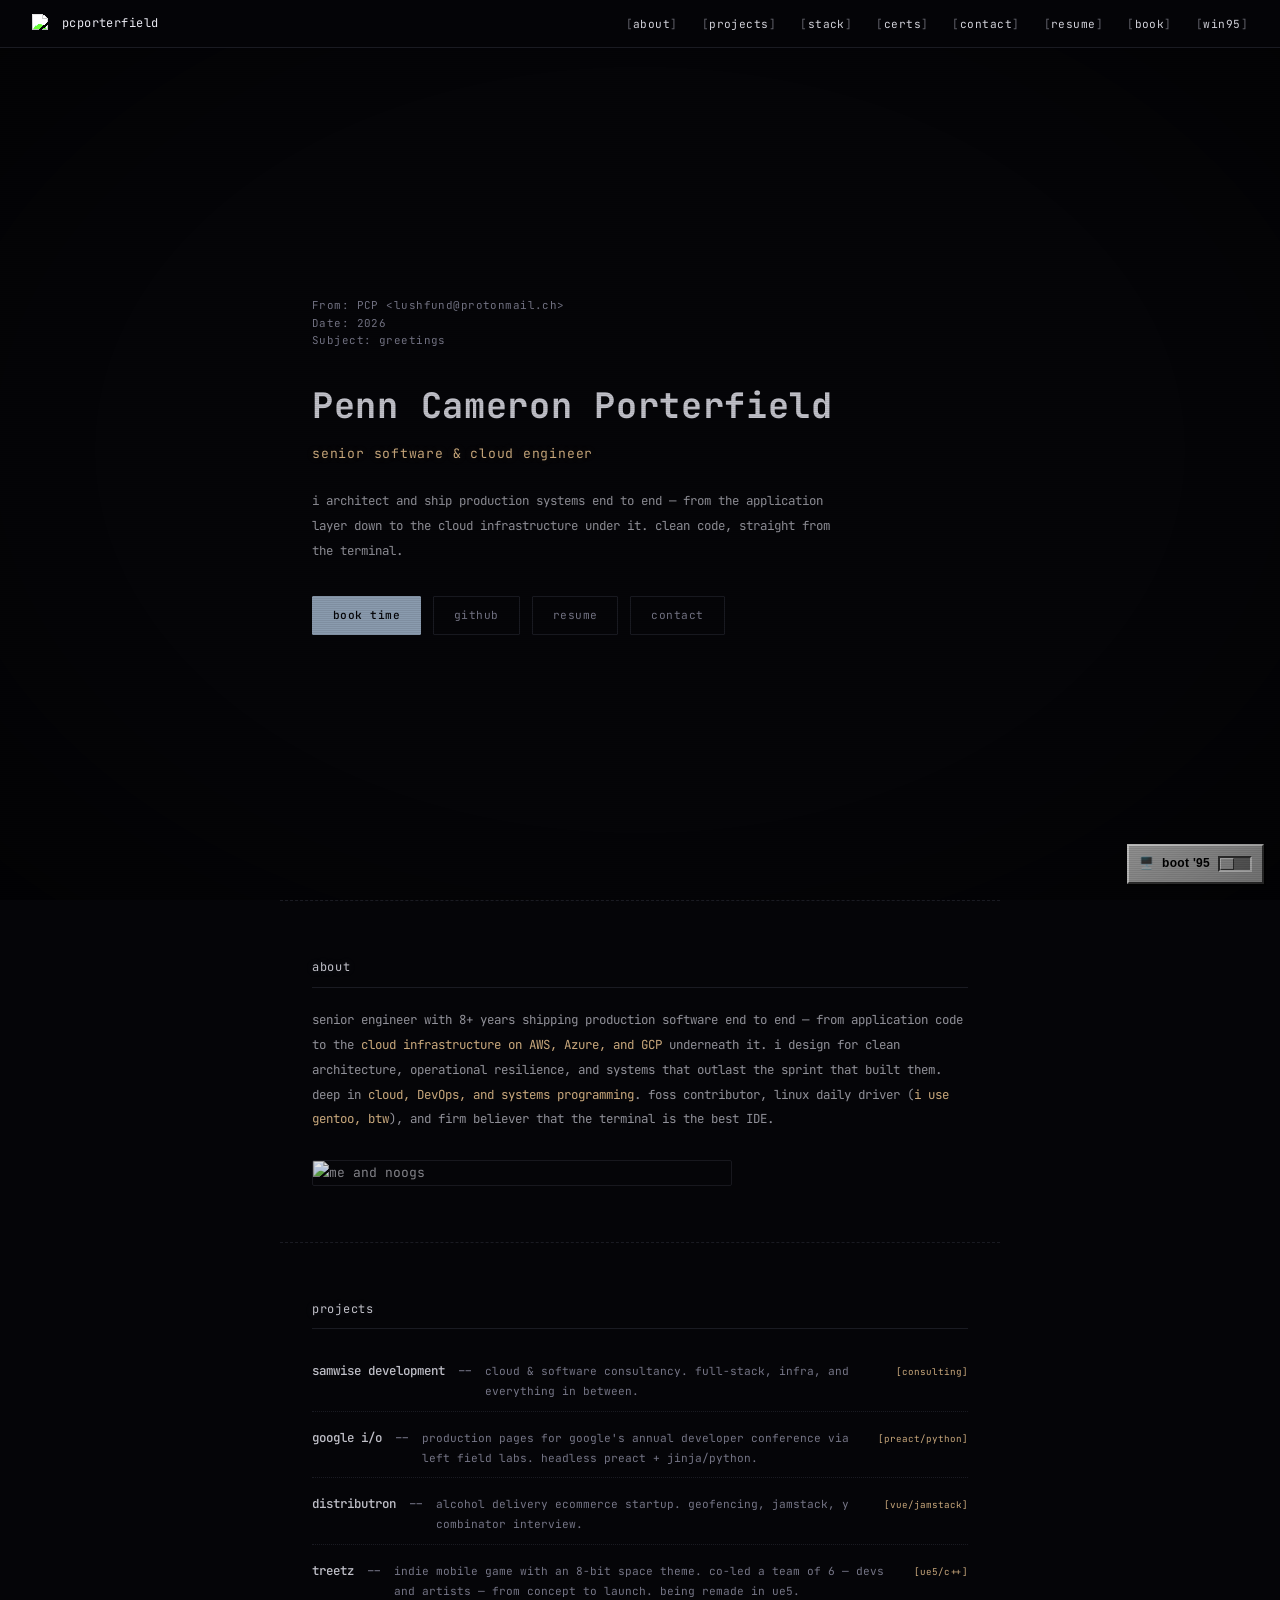
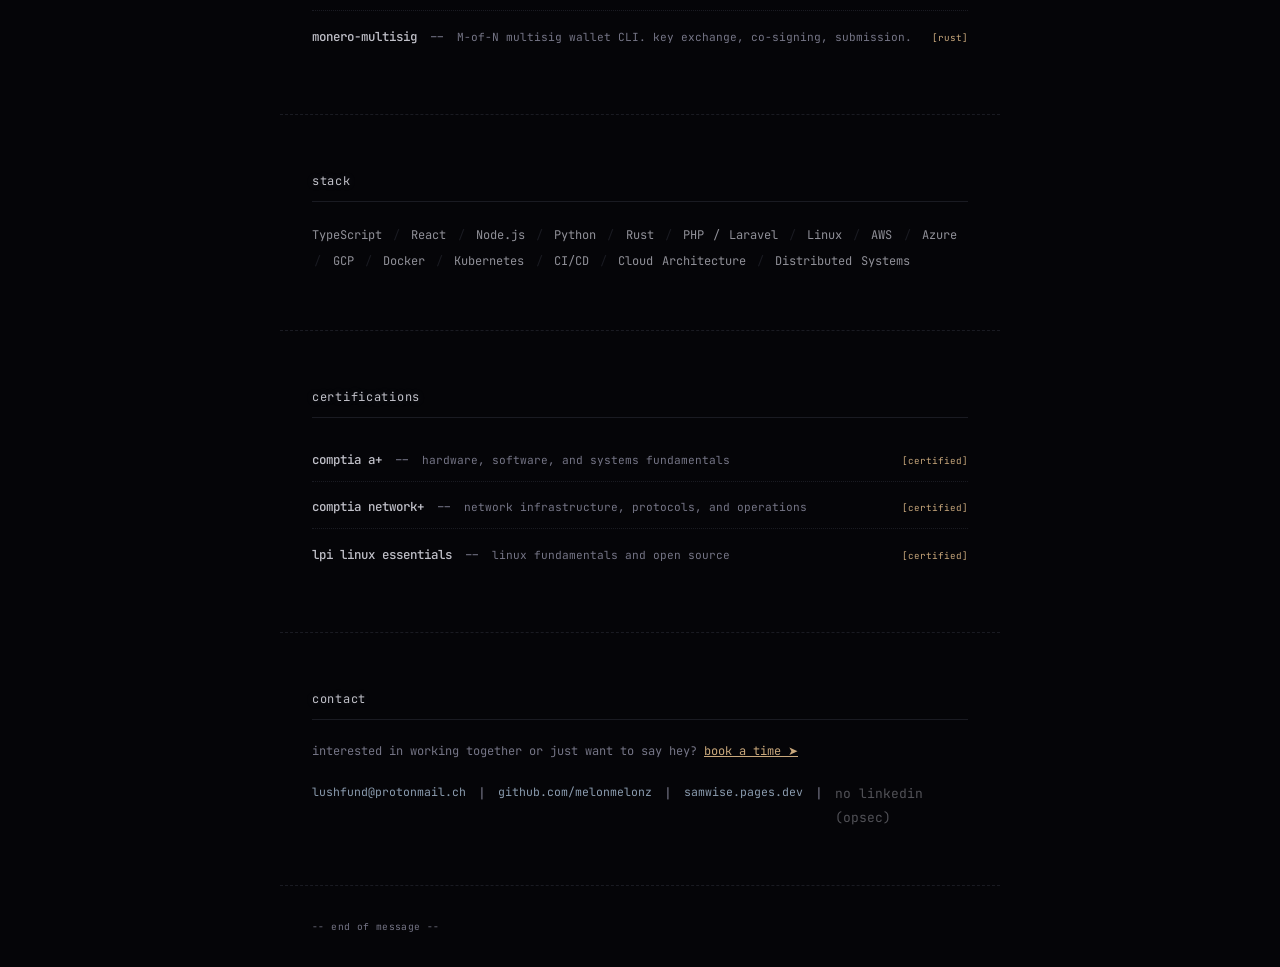
==== index.html @ 28c619de "site sweep: fix tooltip clipping, WCAG AA contrast, mobile nav on booking, noscript fallback, copy c" ====
<!DOCTYPE html>
<html lang="en">
<head>
  <meta charset="UTF-8">
  <meta name="viewport" content="width=device-width, initial-scale=1.0">
  <title>Penn Cameron Porterfield</title>
  <meta name="description" content="Senior software & cloud engineer. FOSS advocate. Architecting and shipping production systems end to end.">
  <link rel="stylesheet" href="style.css">
  <link rel="icon" href="data:image/svg+xml,<svg xmlns='http://www.w3.org/2000/svg' viewBox='0 0 100 100'><text y='.9em' font-size='90'>⬡</text></svg>">
</head>
<body>

<div id="page-front">

  <!-- Nav -->
  <nav>
    <a href="#top" class="nav-brand">
      <img src="https://raw.githubusercontent.com/PokeAPI/sprites/master/sprites/items/watmel-berry.png" width="20" height="20" alt="melon" style="image-rendering: pixelated;">
      <span>pcporterfield</span>
    </a>

    <button class="nav-toggle" aria-label="Toggle menu">&#9776;</button>

    <ul class="nav-links">
      <li><a href="#about">about</a></li>
      <li><a href="#projects">projects</a></li>
      <li><a href="#stack">stack</a></li>
      <li><a href="#certs">certs</a></li>
      <li><a href="#contact">contact</a></li>
      <li><a href="/cv">resume</a></li>
      <li><a href="/booking">book</a></li>
      <li><a href="/desktop" class="nav-95">win95</a></li>
    </ul>
  </nav>

  <!-- Hero -->
  <section class="hero" id="top">
    <div class="hero-header">From: PCP &lt;lushfund@protonmail.ch&gt;
Date: 2026
Subject: greetings</div>
    <h1>Penn Cameron Porterfield</h1>
    <p class="subtitle">senior software & cloud engineer</p>
    <p class="tagline">i architect and ship production systems end to end — from the application layer down to the cloud infrastructure under it. clean code, straight from the terminal.</p>
    <div class="hero-buttons">
      <a href="/booking" class="btn btn-primary">book time</a>
      <a href="https://github.com/melonmelonz" class="btn btn-ghost" target="_blank" rel="noopener">github</a>
      <a href="/cv" class="btn btn-ghost">resume</a>
      <a href="#contact" class="btn btn-ghost">contact</a>
    </div>
  </section>

  <hr class="divider">

  <!-- About -->
  <section id="about">
    <h2 class="section-title">about</h2>
    <p class="about-text">
      senior engineer with 8+ years shipping production software end to end — from application code to the <span class="highlight">cloud infrastructure on AWS, Azure, and GCP</span> underneath it. i design for clean architecture, operational resilience, and systems that outlast the sprint that built them. deep in <span class="highlight">cloud, DevOps, and systems programming</span>. foss contributor, linux daily driver (<span class="highlight">i use gentoo, btw</span>), and firm believer that the terminal is the best IDE.
    </p>
    <picture>
      <source srcset="me_and_noogs.webp" type="image/webp">
      <img src="me_and_noogs_optimized.jpg" alt="me and noogs" class="about-photo" loading="lazy">
    </picture>
  </section>

  <hr class="divider">

  <!-- Projects -->
  <section id="projects">
    <h2 class="section-title">projects</h2>
    <div class="projects-list">
      <a href="https://samwise.pages.dev" class="project-item" target="_blank" rel="noopener">
        <span class="project-name">samwise development</span>
        <span class="project-sep">--</span>
        <span class="project-desc">cloud & software consultancy. full-stack, infra, and everything in between.</span>
        <span class="project-tag">[consulting]</span>
      </a>
      <span class="project-item">
        <span class="project-name">google i/o</span>
        <span class="project-sep">--</span>
        <span class="project-desc">production pages for google's annual developer conference via left field labs. headless preact + jinja/python.</span>
        <span class="project-tag">[preact/python]</span>
      </span>
      <span class="project-item">
        <span class="project-name">distributron</span>
        <span class="project-sep">--</span>
        <span class="project-desc">alcohol delivery ecommerce startup. geofencing, jamstack, y combinator interview.</span>
        <span class="project-tag">[vue/jamstack]</span>
      </span>
      <a href="https://treetz.pages.dev" class="project-item" target="_blank" rel="noopener">
        <span class="project-name">treetz</span>
        <span class="project-sep">--</span>
        <span class="project-desc">indie mobile game with an 8-bit space theme. co-led a team of 6 — devs and artists — from concept to launch. being remade in ue5.</span>
        <span class="project-tag">[ue5/c++]</span>
      </a>
      <a href="https://github.com/melonmelonz/monero-multisig" class="project-item" target="_blank" rel="noopener">
        <span class="project-name">monero-multisig</span>
        <span class="project-sep">--</span>
        <span class="project-desc">M-of-N multisig wallet CLI. key exchange, co-signing, submission.</span>
        <span class="project-tag">[rust]</span>
      </a>
    </div>
  </section>

  <hr class="divider">

  <!-- Stack -->
  <section id="stack">
    <h2 class="section-title">stack</h2>
    <p class="stack-text">
      <span>TypeScript</span> <span class="sep">/</span>
      <span>React</span> <span class="sep">/</span>
      <span>Node.js</span> <span class="sep">/</span>
      <span>Python</span> <span class="sep">/</span>
      <span>Rust</span> <span class="sep">/</span>
      <span>PHP / Laravel</span> <span class="sep">/</span>
      <span>Linux</span> <span class="sep">/</span>
      <span>AWS</span> <span class="sep">/</span>
      <span>Azure</span> <span class="sep">/</span>
      <span>GCP</span> <span class="sep">/</span>
      <span>Docker</span> <span class="sep">/</span>
      <span>Kubernetes</span> <span class="sep">/</span>
      <span>CI/CD</span> <span class="sep">/</span>
      <span>Cloud Architecture</span> <span class="sep">/</span>
      <span>Distributed Systems</span>
    </p>
  </section>

  <hr class="divider">

  <!-- Certifications -->
  <section id="certs">
    <h2 class="section-title">certifications</h2>
    <div class="projects-list">
      <span class="project-item">
        <span class="project-name">comptia a+</span>
        <span class="project-sep">--</span>
        <span class="project-desc">hardware, software, and systems fundamentals</span>
        <span class="project-tag">[certified]</span>
      </span>
      <span class="project-item">
        <span class="project-name">comptia network+</span>
        <span class="project-sep">--</span>
        <span class="project-desc">network infrastructure, protocols, and operations</span>
        <span class="project-tag">[certified]</span>
      </span>
      <span class="project-item">
        <span class="project-name">lpi linux essentials</span>
        <span class="project-sep">--</span>
        <span class="project-desc">linux fundamentals and open source</span>
        <span class="project-tag">[certified]</span>
      </span>
    </div>
  </section>

  <hr class="divider">

  <!-- Contact -->
  <section id="contact" class="contact">
    <h2 class="section-title">contact</h2>
    <p>interested in working together or just want to say hey? <a href="/booking" style="color:var(--amber)">book a time &#10148;</a></p>
    <div class="contact-links">
      <a href="mailto:lushfund@protonmail.ch">lushfund@protonmail.ch</a>
      <span class="sep">|</span>
      <a href="https://github.com/melonmelonz" target="_blank" rel="noopener">github.com/melonmelonz</a>
      <span class="sep">|</span>
      <a href="https://samwise.pages.dev" target="_blank" rel="noopener">samwise.pages.dev</a>
      <span class="sep">|</span>
      <span style="opacity:0.55;" title="OpSec &amp; privacy — intentionally not on LinkedIn">no linkedin (opsec)</span>
    </div>
  </section>

  <!-- Footer -->
  <footer>
    -- end of message --
  </footer>
  <!-- no linkedin. intentional. opsec & privacy. if you're looking, reach out directly. -->

</div><!-- #page-front -->

<div id="page-back">
  <div class="falling-stars-container" aria-hidden="true">
    <span class="falling-star">✦</span>
    <span class="falling-star">★</span>
    <span class="falling-star">✦</span>
    <span class="falling-star">★</span>
    <span class="falling-star">✦</span>
    <span class="falling-star">★</span>
    <span class="falling-star">✦</span>
    <span class="falling-star">★</span>
  </div>

  <div class="back-inner">
    <p class="rainbow-heading">~*~ MY SECRET PAGE ~*~</p>
    <marquee behavior="scroll" direction="left">&#9733; YOU FOUND THE SECRET PAGE &#9733; &nbsp;&nbsp;&nbsp; welcome 2 my corner of the web &nbsp;&nbsp;&nbsp; &#9733; YOU FOUND THE SECRET PAGE &#9733; &nbsp;&nbsp;&nbsp; welcome 2 my corner of the web &nbsp;&nbsp;&nbsp;</marquee>

    <div class="gif-strip">
      <img src="https://raw.githubusercontent.com/PokeAPI/sprites/master/sprites/pokemon/versions/generation-v/black-white/animated/183.gif" alt="Marill" title="Marill">
      <img src="https://raw.githubusercontent.com/PokeAPI/sprites/master/sprites/pokemon/versions/generation-v/black-white/animated/202.gif" alt="Wobbuffet" title="Wobbuffet">
      <img src="https://raw.githubusercontent.com/PokeAPI/sprites/master/sprites/pokemon/versions/generation-v/black-white/animated/113.gif" alt="Chansey" title="Chansey">
      <img src="https://raw.githubusercontent.com/PokeAPI/sprites/master/sprites/pokemon/versions/generation-v/black-white/animated/131.gif" alt="Lapras" title="Lapras">
      <img src="https://raw.githubusercontent.com/PokeAPI/sprites/master/sprites/pokemon/versions/generation-v/black-white/animated/79.gif" alt="Slowpoke" title="Slowpoke">
    </div>

    <div class="retro-badges">
      <span class="blink">&#128679; UNDER CONSTRUCTION &#128679;</span>
      <span>visitors: 001337</span>
    </div>

    <div class="retro-badge-strip">
      <span class="retro-badge badge-ie">Best Viewed in<br>Internet Explorer 4.0</span>
      <span class="retro-badge badge-notepad">Made with<br>Notepad</span>
      <span class="retro-badge badge-resolution">800&times;600<br>or better</span>
      <span class="retro-badge badge-html">HTML 3.2<br>Compliant</span>
    </div>

    <marquee behavior="scroll" direction="right" class="marquee-bottom">&#128293; BEST VIEWED IN NETSCAPE NAVIGATOR 4.0 &#128293; &nbsp;&nbsp;&nbsp; 800x600 RESOLUTION REQUIRED &nbsp;&nbsp;&nbsp; &#128293; BEST VIEWED IN NETSCAPE NAVIGATOR 4.0 &#128293;</marquee>

    <div class="back-blog">
      <h2>~* MY BLOG *~</h2>
      <article class="blog-post">
        <h3>There and back again: a PVM story</h3>
        <img src="pvm-pl1.png" alt="PVM" class="blog-img" loading="lazy">
        <p><em>coming soon...</em></p>
      </article>
    </div>

    <div class="back-guestbook">
      <h2>&#128100; GUESTBOOK &#128100;</h2>
      <div class="gb-entry">
        <div class="gb-header">
          <span class="gb-name">xX_CoolGuy99_Xx</span>
          <span class="gb-date">04/20/1999</span>
        </div>
        <p class="gb-msg">omg kewl site!!!! ur html skillz r 2 die 4 &#128293; bookmarked 4ever!!!</p>
      </div>
      <div class="gb-entry">
        <div class="gb-header">
          <span class="gb-name">sparkleprincess2001</span>
          <span class="gb-date">07/07/1999</span>
        </div>
        <p class="gb-msg">hiiiii!! luv ur pokemanz :3 add me 2 ur links page plz!! ~*~ xoxo ~*~</p>
      </div>
      <div class="gb-entry">
        <div class="gb-header">
          <span class="gb-name">PokeFan_2000</span>
          <span class="gb-date">12/31/1999</span>
        </div>
        <p class="gb-msg">HAPPY Y2K!!!! nice site :D ur marill iz adorable lolol!!!</p>
      </div>
    </div>

    <div class="webring">
      <p class="webring-title">&#9670; pcporterfield's Cool Site Ring &#9670;</p>
      <div class="webring-nav">
        <button class="webring-btn">&#9668; Prev</button>
        <button class="webring-btn">&#127968; Home</button>
        <button class="webring-btn">&#9632; Random</button>
        <button class="webring-btn">Next &#9658;</button>
      </div>
    </div>

    <button id="btn-flip-back">&#9668; back to normal</button>
  </div>

  <div id="retro-clock">
    <div class="clock-titlebar">&#128336; Clock</div>
    <div class="clock-body">
      <div id="clock-time">12:00:00 PM</div>
      <div id="clock-date">Mon 01/01/99</div>
    </div>
  </div>

  <div id="aim-widget">
    <div class="aim-titlebar">
      <span>&#127939; Buddy List</span>
      <button class="aim-close-btn" id="aim-close">&#x2715;</button>
    </div>
    <div class="aim-body">
      <div class="aim-group">Online (1/2)</div>
      <div class="aim-buddy">
        <span>&#9786;</span> x0x_webmaster_x0x
      </div>
      <div class="aim-away-msg">Away: brb gettin pizza lol</div>
      <div class="aim-group" style="margin-top:4px;">Away (1/2)</div>
      <div class="aim-buddy">
        <span>&#128308;</span> sparkleprincess2001
      </div>
      <div class="aim-away-msg">A/S/L?? 16/f/geocities</div>
    </div>
    <div class="aim-footer">
      <button class="aim-btn" id="aim-im-btn">IM</button>
      <button class="aim-btn" id="aim-setup-btn">Setup</button>
    </div>
  </div>

</div>

  <!-- Win95 mode switch -->
  <a id="win95-switch" href="/desktop" title="Boot the Windows 95 edition of this site" aria-label="Switch to Windows 95 desktop mode">
    <span class="w95-screen">🖥️</span>
    <span class="w95-label">boot&nbsp;'95</span>
    <span class="w95-toggle"><span class="w95-knob"></span></span>
  </a>
  <style>
    #win95-switch{
      position:fixed; right:16px; bottom:16px; z-index:900;
      display:flex; align-items:center; gap:8px;
      padding:7px 10px; text-decoration:none;
      font-family:'Tahoma','MS Sans Serif',Arial,sans-serif; font-size:12px; color:#000;
      background:#c0c0c0;
      border-top:2px solid #fff; border-left:2px solid #fff;
      border-right:2px solid #404040; border-bottom:2px solid #404040;
      box-shadow:2px 2px 0 rgba(0,0,0,.4);
    }
    #win95-switch:active{ border-top:2px solid #404040; border-left:2px solid #404040; border-right:2px solid #fff; border-bottom:2px solid #fff; }
    #win95-switch .w95-label{ font-weight:bold; letter-spacing:.3px; }
    #win95-switch .w95-toggle{ width:34px; height:16px; background:#808080; position:relative;
      border-top:2px solid #404040; border-left:2px solid #404040; border-right:2px solid #fff; border-bottom:2px solid #fff; }
    #win95-switch .w95-knob{ position:absolute; top:0; left:0; width:14px; height:12px; background:#c0c0c0;
      border-top:1px solid #fff; border-left:1px solid #fff; border-right:1px solid #404040; border-bottom:1px solid #404040;
      transition:left .15s steps(3); }
    #win95-switch:hover .w95-knob{ left:18px; }
    @media (max-width:640px){ #win95-switch .w95-label{ display:none; } }
  </style>
  <script src="script.js"></script>
</body>
</html>
---- style.css ----
@import url('https://fonts.googleapis.com/css2?family=JetBrains+Mono:wght@300;400;500;700&display=swap');

:root {
  --bg: #050508;
  --surface: #0a0b10;
  --border: #1a1b22;
  --accent: #8a9bae;
  --accent-dim: rgba(138, 155, 174, 0.08);
  --accent-glow: rgba(138, 155, 174, 0.2);
  --amber: #c9a87c;
  --amber-dim: rgba(201, 168, 124, 0.08);
  --amber-glow: rgba(201, 168, 124, 0.15);
  --text: #909098;
  --text-muted: #757586;
  --text-bright: #c0c0c8;
}

* {
  margin: 0;
  padding: 0;
  box-sizing: border-box;
}

html {
  scroll-behavior: smooth;
  scroll-padding-top: 80px;
}

body {
  background: var(--bg);
  color: var(--text);
  font-family: 'JetBrains Mono', 'Courier New', monospace;
  font-size: 13px;
  line-height: 1.8;
  overflow-x: hidden;
}

/* ── CRT Effects ───────────────────────────────────────── */

body::before {
  content: '';
  position: fixed;
  inset: 0;
  background: radial-gradient(
    ellipse at center,
    transparent 60%,
    rgba(0, 0, 0, 0.45) 100%
  );
  pointer-events: none;
  z-index: 9998;
}

body::after {
  content: '';
  position: fixed;
  inset: 0;
  background: repeating-linear-gradient(
    0deg,
    transparent,
    transparent 1px,
    rgba(0, 0, 0, 0.08) 1px,
    rgba(0, 0, 0, 0.08) 2px
  );
  pointer-events: none;
  z-index: 9999;
}

@keyframes flicker {
  0%, 97%, 100% { opacity: 1; }
  98% { opacity: 0.97; }
  99% { opacity: 0.99; }
}

body {
  animation: flicker 8s infinite;
}

/* ── Navigation ────────────────────────────────────────── */

nav {
  position: fixed;
  top: 0;
  left: 0;
  right: 0;
  z-index: 10000;
  padding: 0 2rem;
  height: 48px;
  display: flex;
  align-items: center;
  justify-content: space-between;
  background: rgba(5, 5, 8, 0.92);
  backdrop-filter: blur(8px);
  border-bottom: 1px solid var(--border);
}

.nav-brand {
  display: flex;
  align-items: center;
  gap: 0.6rem;
  text-decoration: none;
  color: #e8e8f0;
  font-weight: 400;
  font-size: 0.75rem;
  letter-spacing: 0.04em;
}

.nav-brand img {
  filter: brightness(1.4) saturate(1.2);
  transition: filter 0.2s, drop-shadow 0.2s;
}

.nav-brand img:hover {
  filter: brightness(1.8) saturate(1.4) drop-shadow(0 0 6px rgba(255, 80, 80, 0.8));
}

.nav-brand svg {
  flex-shrink: 0;
}

.nav-links {
  display: flex;
  gap: 1.5rem;
  list-style: none;
}

.nav-links a {
  color: #d0d0d8;
  text-decoration: none;
  font-size: 0.7rem;
  letter-spacing: 0.04em;
  transition: color 0.2s;
}

.nav-links a::before {
  content: '[';
  color: #606068;
}

.nav-links a::after {
  content: ']';
  color: #606068;
}

.nav-links a:hover,
.nav-links a.active {
  color: var(--accent);
}

.nav-links a:hover::before,
.nav-links a:hover::after,
.nav-links a.active::before,
.nav-links a.active::after {
  color: var(--accent);
}

.nav-toggle {
  display: none;
  background: none;
  border: none;
  color: var(--text);
  font-size: 1.2rem;
  cursor: pointer;
}

/* ── Hero ──────────────────────────────────────────────── */

.hero {
  min-height: 100vh;
  display: flex;
  flex-direction: column;
  align-items: flex-start;
  justify-content: center;
  max-width: 720px;
  margin: 0 auto;
  padding: 6rem 2rem 4rem;
  position: relative;
}

.hero-header {
  color: var(--text-muted);
  font-size: 0.68rem;
  letter-spacing: 0.04em;
  margin-bottom: 1.5rem;
  white-space: pre-line;
  line-height: 1.6;
}

.hero h1 {
  font-size: clamp(1.5rem, 4vw, 2.2rem);
  font-weight: 700;
  color: var(--text-bright);
  letter-spacing: 0.02em;
  margin-bottom: 0.3rem;
}

.hero .subtitle {
  font-size: 0.82rem;
  color: var(--amber);
  text-shadow: 0 0 10px var(--amber-glow);
  margin-bottom: 1.5rem;
  letter-spacing: 0.06em;
}

.hero .tagline {
  color: var(--text);
  font-size: 0.78rem;
  margin-bottom: 2rem;
  line-height: 2;
  max-width: 520px;
}

.hero-buttons {
  display: flex;
  gap: 0.75rem;
}

.btn {
  display: inline-flex;
  align-items: center;
  gap: 0.5rem;
  padding: 0.5rem 1.25rem;
  font-family: inherit;
  font-size: 0.7rem;
  letter-spacing: 0.04em;
  text-decoration: none;
  border-radius: 1px;
  transition: all 0.2s;
  cursor: pointer;
}

.btn-primary {
  background: var(--accent);
  color: var(--bg);
  border: 1px solid var(--accent);
  font-weight: 500;
}

.btn-primary:hover {
  box-shadow: 0 0 12px var(--accent-glow);
}

.btn-ghost {
  background: transparent;
  color: var(--text-muted);
  border: 1px solid var(--border);
}

.btn-ghost:hover {
  border-color: var(--amber);
  color: var(--amber);
}

/* ── Sections ──────────────────────────────────────────── */

section {
  max-width: 720px;
  margin: 0 auto;
  padding: 3.5rem 2rem;
}

.section-title {
  font-size: 0.75rem;
  font-weight: 400;
  color: var(--text-bright);
  text-shadow: 0 0 8px var(--accent-glow);
  margin-bottom: 1.25rem;
  letter-spacing: 0.06em;
  padding-bottom: 0.5rem;
  border-bottom: 1px solid var(--border);
}

.divider {
  max-width: 720px;
  margin: 0 auto;
  border: none;
  border-top: 1px dashed var(--border);
}

/* ── About ─────────────────────────────────────────────── */

.about-text {
  font-size: 0.78rem;
  line-height: 2;
  color: var(--text);
}

.about-text .highlight {
  color: var(--amber);
}

/* ── About photo ───────────────────────────────────────── */

.about-photo {
  display: block;
  margin-top: 1.75rem;
  width: 100%;
  max-width: 420px;
  border: 1px solid var(--border);
  border-radius: 2px;
  filter: brightness(0.9) saturate(0.85);
  transition: filter 0.3s;
}

.about-photo:hover {
  filter: brightness(1) saturate(1);
}

/* ── Projects ──────────────────────────────────────────── */

.projects-list {
  display: flex;
  flex-direction: column;
  gap: 0.25rem;
}

.project-item {
  display: flex;
  align-items: baseline;
  gap: 0.75rem;
  padding: 0.6rem 0;
  text-decoration: none;
  color: var(--text);
  border-bottom: 1px dotted var(--border);
  transition: color 0.15s;
}

.project-item:last-child {
  border-bottom: none;
}

.project-item:hover {
  color: var(--accent);
}

.project-item:hover .project-name {
  color: var(--accent);
  text-shadow: 0 0 6px var(--accent-glow);
}

.project-name {
  font-weight: 500;
  color: var(--text-bright);
  font-size: 0.78rem;
  white-space: nowrap;
  transition: all 0.15s;
}

.project-sep {
  color: var(--text-muted);
  flex-shrink: 0;
}

.project-desc {
  font-size: 0.7rem;
  color: var(--text-muted);
  flex-grow: 1;
}

.project-tag {
  font-size: 0.58rem;
  color: var(--amber);
  white-space: nowrap;
  flex-shrink: 0;
}

/* ── Stack ─────────────────────────────────────────────── */

.stack-text {
  font-size: 0.75rem;
  color: var(--text-muted);
  line-height: 2.2;
  word-spacing: 0.15em;
}

.stack-text span {
  color: var(--text);
  transition: color 0.15s;
}

.stack-text span:hover {
  color: var(--accent);
}

.stack-text .sep {
  color: var(--border);
  margin: 0 0.15rem;
}

/* ── Contact ───────────────────────────────────────────── */

.contact p {
  color: var(--text-muted);
  font-size: 0.75rem;
  margin-bottom: 1.25rem;
  line-height: 1.9;
}

.contact-links {
  display: flex;
  gap: 0.75rem;
}

.contact-links a {
  color: var(--accent);
  text-decoration: none;
  font-size: 0.72rem;
  transition: text-shadow 0.2s;
}

.contact-links a:hover {
  text-shadow: 0 0 8px var(--accent-glow);
}

.contact-links .sep {
  color: var(--text-muted);
}

/* ── Footer ────────────────────────────────────────────── */

footer {
  max-width: 720px;
  margin: 0 auto;
  padding: 2rem 2rem;
  color: var(--text-muted);
  font-size: 0.6rem;
  letter-spacing: 0.04em;
  border-top: 1px dashed var(--border);
}

/* ── Easter Egg: Berry ASMR animation ─────────────────── */

@keyframes berry-asmr {
  0%   { transform: scale(1) rotate(0deg); }
  20%  { transform: scale(1.5) rotate(-8deg); }
  40%  { transform: scale(0.85) rotate(5deg); }
  60%  { transform: scale(1.3) rotate(-4deg); }
  80%  { transform: scale(0.95) rotate(2deg); }
  100% { transform: scale(1) rotate(0deg); }
}

.berry-popping {
  animation: berry-asmr 0.6s ease-in-out forwards;
  cursor: pointer;
}

.nav-brand img {
  cursor: crosshair;
}

/* ── Easter Egg: Page flip ─────────────────────────────── */

@keyframes flip-out {
  from { transform: perspective(1200px) rotateY(0deg); opacity: 1; }
  to   { transform: perspective(1200px) rotateY(90deg); opacity: 0; }
}

@keyframes flip-in {
  from { transform: perspective(1200px) rotateY(-90deg); opacity: 0; }
  to   { transform: perspective(1200px) rotateY(0deg); opacity: 1; }
}

body.flipping-out { animation: flip-out 0.45s ease-in forwards; }
body.flipping-in  { animation: flip-in  0.45s ease-out forwards; }

/* ── Easter Egg: Back side (early internet) ────────────── */

#page-back {
  display: none;
  position: relative;
  min-height: 100vh;
  background-color: #000080;
  background-image: radial-gradient(circle, rgba(255,255,255,0.15) 1px, transparent 1px);
  background-size: 24px 24px;
  font-family: 'Comic Sans MS', 'Courier New', cursive;
  color: #ffff00;
  padding-top: 2rem;
  padding-bottom: 4rem;
}

#page-back marquee {
  background: #ff00ff;
  color: #ffff00;
  font-size: 1rem;
  font-weight: bold;
  padding: 0.4rem 0;
  letter-spacing: 0.08em;
}

.back-inner {
  max-width: 800px;
  margin: 0 auto;
  padding: 1.5rem 1.5rem;
  text-align: center;
}

.gif-strip {
  display: flex;
  justify-content: center;
  align-items: flex-end;
  gap: 1.5rem;
  margin: 2rem 0;
  flex-wrap: wrap;
}

.gif-strip img {
  width: 64px;
  height: 64px;
  image-rendering: pixelated;
  object-fit: contain;
}

.gif-strip img:nth-child(1) { transform: rotate(-6deg); }
.gif-strip img:nth-child(2) { transform: rotate(4deg); }
.gif-strip img:nth-child(3) { transform: rotate(-3deg); }
.gif-strip img:nth-child(4) { transform: rotate(7deg); }
.gif-strip img:nth-child(5) { transform: rotate(-5deg); }

.retro-badges {
  display: flex;
  justify-content: center;
  align-items: center;
  gap: 2rem;
  margin: 1.5rem 0;
  font-size: 0.9rem;
  color: #00ffff;
  flex-wrap: wrap;
}

@keyframes blink {
  0%, 49% { opacity: 1; }
  50%, 100% { opacity: 0; }
}

.blink {
  animation: blink 1s step-start infinite;
  color: #ff69b4;
  font-weight: bold;
}

.back-blog {
  max-width: 600px;
  margin: 2rem auto;
  border: 4px solid transparent;
  border-image: linear-gradient(90deg, #ff0000, #ff7700, #ffff00, #00ff00, #0000ff, #8b00ff) 1;
  padding: 1.5rem;
  background: rgba(0, 0, 0, 0.4);
}

.back-blog h2 {
  color: #ff69b4;
  font-size: 1.5rem;
  margin-bottom: 1.25rem;
  text-shadow: 2px 2px #000000;
}

.blog-post h3 {
  color: #00ffff;
  font-size: 1rem;
  margin-bottom: 1rem;
}

.blog-img {
  max-width: 100%;
  border: 4px ridge #ff69b4;
  display: block;
  margin: 0 auto 1rem;
}

.blog-post p {
  color: #ffff00;
  font-size: 0.9rem;
}

#btn-flip-back {
  margin-top: 2rem;
  padding: 6px 14px;
  font-family: 'Arial', sans-serif;
  font-size: 0.8rem;
  background: #c0c0c0;
  color: #000000;
  border: none;
  border-top: 2px solid #ffffff;
  border-left: 2px solid #ffffff;
  border-right: 2px solid #808080;
  border-bottom: 2px solid #808080;
  cursor: pointer;
  letter-spacing: 0.02em;
}

#btn-flip-back:active {
  border-top: 2px solid #808080;
  border-left: 2px solid #808080;
  border-right: 2px solid #ffffff;
  border-bottom: 2px solid #ffffff;
}

/* ── Falling Stars ─────────────────────────────────────── */

.falling-stars-container {
  position: fixed;
  inset: 0;
  pointer-events: none;
  z-index: 1;
  overflow: hidden;
}

@keyframes star-fall {
  0%   { top: -5%; opacity: 1; }
  100% { top: 105%; opacity: 0.3; }
}

.falling-star {
  position: absolute;
  font-size: 1.2rem;
  animation: star-fall linear infinite;
}

.falling-star:nth-child(1) { left:  8%; color: #ff69b4; animation-duration: 4.2s; animation-delay:  0.0s; }
.falling-star:nth-child(2) { left: 19%; color: #00ffff; animation-duration: 3.8s; animation-delay:  0.7s; }
.falling-star:nth-child(3) { left: 33%; color: #ffff00; animation-duration: 5.1s; animation-delay:  1.2s; }
.falling-star:nth-child(4) { left: 47%; color: #ff4500; animation-duration: 4.5s; animation-delay:  0.3s; }
.falling-star:nth-child(5) { left: 58%; color: #7fff00; animation-duration: 3.6s; animation-delay:  1.8s; }
.falling-star:nth-child(6) { left: 70%; color: #ff00ff; animation-duration: 4.8s; animation-delay:  0.9s; }
.falling-star:nth-child(7) { left: 81%; color: #00ff7f; animation-duration: 4.0s; animation-delay:  2.4s; }
.falling-star:nth-child(8) { left: 92%; color: #ffa500; animation-duration: 5.3s; animation-delay:  1.5s; }

/* ── Cursor Star Trail ─────────────────────────────────── */

.star-trail {
  position: fixed;
  pointer-events: none;
  font-size: 1rem;
  z-index: 9000;
  animation: trail-fade 0.8s ease-out forwards;
}

@keyframes trail-fade {
  0%   { opacity: 1; transform: translateY(0); }
  100% { opacity: 0; transform: translateY(-30px); }
}

/* ── Retro Badge Strip ─────────────────────────────────── */

.retro-badge-strip {
  display: flex;
  justify-content: center;
  gap: 0.75rem;
  flex-wrap: wrap;
  margin: 1.5rem 0;
}

.retro-badge {
  display: inline-block;
  padding: 0.4rem 0.6rem;
  font-size: 0.6rem;
  font-family: 'Arial', sans-serif;
  font-weight: bold;
  text-align: center;
  line-height: 1.4;
  cursor: default;
  border-top: 2px solid #ffffff;
  border-left: 2px solid #ffffff;
  border-right: 2px solid #808080;
  border-bottom: 2px solid #808080;
}

.badge-ie         { background: #000080; color: #ffffff; }
.badge-notepad    { background: #006400; color: #ffff00; }
.badge-resolution { background: #8b0000; color: #00ffff; }
.badge-html       { background: #4b0082; color: #ff69b4; }

/* ── Rainbow Heading ───────────────────────────────────── */

.rainbow-heading {
  font-size: 1.5rem;
  font-weight: bold;
  font-family: 'Comic Sans MS', 'Courier New', cursive;
  margin: 1rem 0 0.5rem;
  letter-spacing: 0.06em;
  line-height: 1.6;
}

.rainbow-heading span {
  display: inline-block;
  animation: rainbow-cycle 3s linear infinite;
}

@keyframes rainbow-cycle {
  0%   { color: #ff0000; }
  14%  { color: #ff8800; }
  28%  { color: #ffff00; }
  42%  { color: #00ff00; }
  57%  { color: #00ffff; }
  71%  { color: #0000ff; }
  85%  { color: #ff00ff; }
  100% { color: #ff0000; }
}

/* ── Bottom Marquee ────────────────────────────────────── */

.marquee-bottom {
  background: #006400;
  color: #ffffff;
  font-size: 0.85rem;
  font-weight: bold;
  padding: 0.3rem 0;
  letter-spacing: 0.06em;
  margin: 1rem 0;
}

/* ── Retro Clock ───────────────────────────────────────── */

#retro-clock {
  display: none;
  position: fixed;
  top: 1rem;
  right: 1.5rem;
  width: 135px;
  background: #c0c0c0;
  border-top: 2px solid #ffffff;
  border-left: 2px solid #ffffff;
  border-right: 2px solid #808080;
  border-bottom: 2px solid #808080;
  z-index: 200;
  font-family: 'Arial', sans-serif;
}

body[data-side="back"] #retro-clock {
  display: block;
}

.clock-titlebar {
  background: linear-gradient(90deg, #000080, #1084d0);
  color: #ffffff;
  font-size: 0.6rem;
  font-weight: bold;
  padding: 3px 5px;
}

.clock-body {
  padding: 6px 8px;
  text-align: center;
}

#clock-time {
  font-size: 0.82rem;
  font-weight: bold;
  color: #000000;
  font-family: 'Courier New', monospace;
}

#clock-date {
  font-size: 0.58rem;
  color: #404040;
  margin-top: 2px;
  font-family: 'Arial', sans-serif;
}

/* ── Guestbook ─────────────────────────────────────────── */

.back-guestbook {
  max-width: 600px;
  margin: 2rem auto;
  background: rgba(0, 0, 0, 0.4);
  border: 4px solid transparent;
  border-image: linear-gradient(90deg, #ff69b4, #00ffff, #ffff00, #ff69b4) 1;
  padding: 1.25rem;
}

.back-guestbook h2 {
  color: #ff69b4;
  font-size: 1.2rem;
  margin-bottom: 1rem;
  text-shadow: 2px 2px #000000;
}

.gb-entry {
  background: rgba(255, 255, 255, 0.07);
  border: 1px dashed #00ffff;
  padding: 0.5rem 0.75rem;
  margin-bottom: 0.6rem;
  text-align: left;
}

.gb-entry:last-child {
  margin-bottom: 0;
}

.gb-header {
  display: flex;
  justify-content: space-between;
  margin-bottom: 0.25rem;
  flex-wrap: wrap;
  gap: 0.25rem;
}

.gb-name {
  color: #ffff00;
  font-weight: bold;
  font-size: 0.75rem;
}

.gb-date {
  color: #00ffff;
  font-size: 0.62rem;
}

.gb-msg {
  color: #ffffff;
  font-size: 0.72rem;
  line-height: 1.5;
}

/* ── Web Ring ──────────────────────────────────────────── */

.webring {
  max-width: 400px;
  margin: 1.5rem auto;
  padding: 0.75rem 1rem;
  background: rgba(0, 0, 0, 0.4);
  border: 3px ridge #c0c0c0;
  font-family: 'Arial', sans-serif;
}

.webring-title {
  color: #00ffff;
  font-weight: bold;
  font-size: 0.78rem;
  margin-bottom: 0.6rem;
}

.webring-nav {
  display: flex;
  gap: 0.4rem;
  justify-content: center;
  flex-wrap: wrap;
}

.webring-btn {
  background: #c0c0c0;
  border-top: 2px solid #ffffff;
  border-left: 2px solid #ffffff;
  border-right: 2px solid #808080;
  border-bottom: 2px solid #808080;
  font-size: 0.68rem;
  padding: 2px 8px;
  cursor: pointer;
  font-family: 'Arial', sans-serif;
  color: #000000;
}

.webring-btn:active {
  border-top: 2px solid #808080;
  border-left: 2px solid #808080;
  border-right: 2px solid #ffffff;
  border-bottom: 2px solid #ffffff;
}

/* ── AIM Buddy List ────────────────────────────────────── */

#aim-widget {
  display: none;
  position: fixed;
  bottom: 1.5rem;
  left: 1.5rem;
  width: 165px;
  background: #c0c0c0;
  border-top: 2px solid #ffffff;
  border-left: 2px solid #ffffff;
  border-right: 2px solid #808080;
  border-bottom: 2px solid #808080;
  z-index: 200;
  font-family: 'Arial', sans-serif;
}

body[data-side="back"] #aim-widget {
  display: block;
}

#aim-widget.aim-hidden {
  display: none !important;
}

.aim-titlebar {
  background: linear-gradient(90deg, #000080, #1084d0);
  color: #ffffff;
  font-size: 0.65rem;
  font-weight: bold;
  padding: 3px 4px;
  display: flex;
  justify-content: space-between;
  align-items: center;
}

.aim-close-btn {
  background: #c0c0c0;
  border-top: 1px solid #ffffff;
  border-left: 1px solid #ffffff;
  border-right: 1px solid #808080;
  border-bottom: 1px solid #808080;
  font-size: 0.55rem;
  width: 14px;
  height: 14px;
  cursor: pointer;
  display: flex;
  align-items: center;
  justify-content: center;
  padding: 0;
}

.aim-body {
  padding: 6px;
  background: #ffffff;
  font-size: 0.62rem;
  color: #000000;
}

.aim-group {
  font-weight: bold;
  color: #000080;
  font-size: 0.6rem;
  margin-bottom: 2px;
}

.aim-buddy {
  display: flex;
  align-items: center;
  gap: 4px;
  padding: 1px 0;
  color: #000000;
  font-size: 0.62rem;
}

.aim-away-msg {
  font-style: italic;
  color: #808080;
  font-size: 0.55rem;
  margin: 1px 0 4px 16px;
  white-space: nowrap;
  overflow: hidden;
  text-overflow: ellipsis;
}

.aim-footer {
  display: flex;
  gap: 3px;
  padding: 4px;
  justify-content: center;
  background: #c0c0c0;
}

.aim-btn {
  background: #c0c0c0;
  border-top: 2px solid #ffffff;
  border-left: 2px solid #ffffff;
  border-right: 2px solid #808080;
  border-bottom: 2px solid #808080;
  font-size: 0.62rem;
  padding: 2px 8px;
  cursor: pointer;
  font-family: 'Arial', sans-serif;
}

.aim-btn:active {
  border-top: 2px solid #808080;
  border-left: 2px solid #808080;
  border-right: 2px solid #ffffff;
  border-bottom: 2px solid #ffffff;
}

/* ── Responsive ────────────────────────────────────────── */

@media (max-width: 640px) {
  nav {
    padding: 0 1.25rem;
  }

  .nav-links {
    display: none;
    position: absolute;
    top: 48px;
    left: 0;
    right: 0;
    background: rgba(5, 5, 8, 0.97);
    backdrop-filter: blur(8px);
    flex-direction: column;
    padding: 1rem 1.25rem;
    gap: 0.6rem;
    border-bottom: 1px solid var(--border);
  }

  .nav-links.open {
    display: flex;
  }

  .nav-toggle {
    display: block;
  }

  .hero {
    padding: 5rem 1.25rem 3rem;
  }

  .hero h1 {
    font-size: 1.4rem;
  }

  .hero-buttons {
    flex-direction: column;
    width: 100%;
    max-width: 240px;
  }

  .btn {
    justify-content: center;
  }

  section {
    padding: 2.5rem 1.25rem;
  }

  .project-item {
    flex-wrap: wrap;
    gap: 0.25rem;
  }

  .project-tag {
    width: 100%;
  }

  .contact-links {
    flex-direction: column;
    gap: 0.35rem;
  }
}
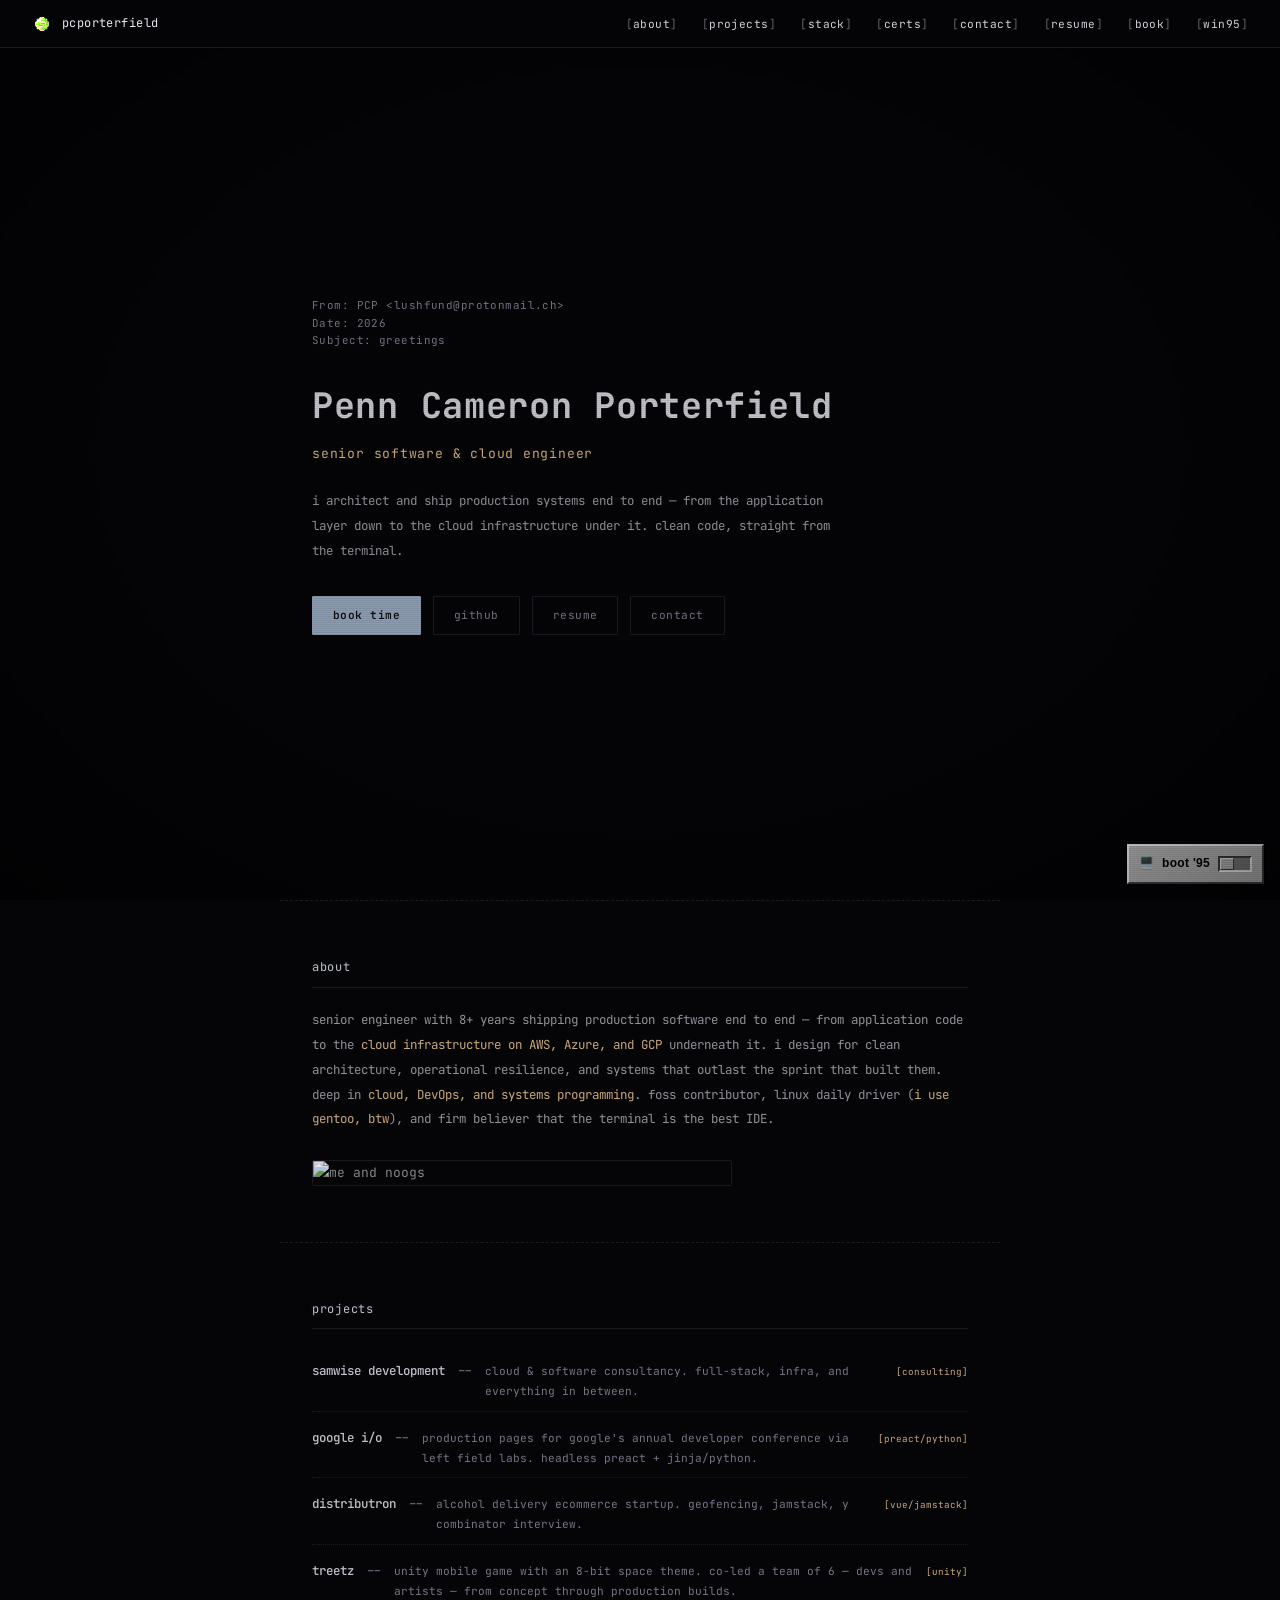
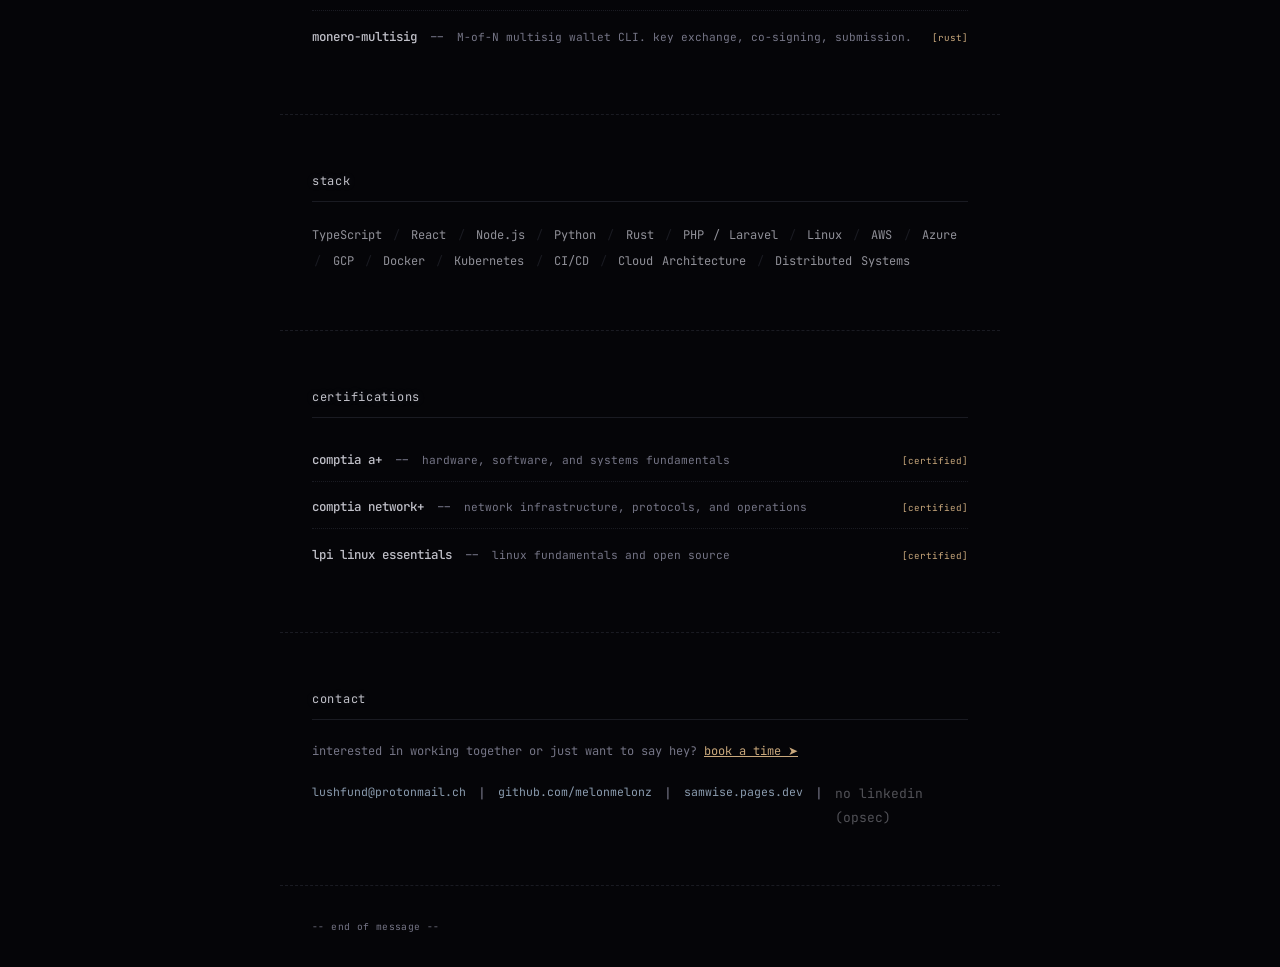
==== commit c86e70e1: "systems skills on CV, clearance wording, treetz unity, local sprites, semantic headings, win95 a11y " ====
--- a/index.html
+++ b/index.html
@@ -15,7 +15,7 @@
   <!-- Nav -->
   <nav>
     <a href="#top" class="nav-brand">
-      <img src="https://raw.githubusercontent.com/PokeAPI/sprites/master/sprites/items/watmel-berry.png" width="20" height="20" alt="melon" style="image-rendering: pixelated;">
+      <img src="/assets/sprites/watmel-berry.png" width="20" height="20" alt="melon" style="image-rendering: pixelated;">
       <span>pcporterfield</span>
     </a>
 
@@ -90,8 +90,8 @@
       <a href="https://treetz.pages.dev" class="project-item" target="_blank" rel="noopener">
         <span class="project-name">treetz</span>
         <span class="project-sep">--</span>
-        <span class="project-desc">indie mobile game with an 8-bit space theme. co-led a team of 6 — devs and artists — from concept to launch. being remade in ue5.</span>
-        <span class="project-tag">[ue5/c++]</span>
+        <span class="project-desc">unity mobile game with an 8-bit space theme. co-led a team of 6 — devs and artists — from concept through production builds.</span>
+        <span class="project-tag">[unity]</span>
       </a>
       <a href="https://github.com/melonmelonz/monero-multisig" class="project-item" target="_blank" rel="noopener">
         <span class="project-name">monero-multisig</span>
@@ -195,11 +195,11 @@
     <marquee behavior="scroll" direction="left">&#9733; YOU FOUND THE SECRET PAGE &#9733; &nbsp;&nbsp;&nbsp; welcome 2 my corner of the web &nbsp;&nbsp;&nbsp; &#9733; YOU FOUND THE SECRET PAGE &#9733; &nbsp;&nbsp;&nbsp; welcome 2 my corner of the web &nbsp;&nbsp;&nbsp;</marquee>
 
     <div class="gif-strip">
-      <img src="https://raw.githubusercontent.com/PokeAPI/sprites/master/sprites/pokemon/versions/generation-v/black-white/animated/183.gif" alt="Marill" title="Marill">
-      <img src="https://raw.githubusercontent.com/PokeAPI/sprites/master/sprites/pokemon/versions/generation-v/black-white/animated/202.gif" alt="Wobbuffet" title="Wobbuffet">
-      <img src="https://raw.githubusercontent.com/PokeAPI/sprites/master/sprites/pokemon/versions/generation-v/black-white/animated/113.gif" alt="Chansey" title="Chansey">
-      <img src="https://raw.githubusercontent.com/PokeAPI/sprites/master/sprites/pokemon/versions/generation-v/black-white/animated/131.gif" alt="Lapras" title="Lapras">
-      <img src="https://raw.githubusercontent.com/PokeAPI/sprites/master/sprites/pokemon/versions/generation-v/black-white/animated/79.gif" alt="Slowpoke" title="Slowpoke">
+      <img src="/assets/sprites/183.gif" alt="Marill" title="Marill">
+      <img src="/assets/sprites/202.gif" alt="Wobbuffet" title="Wobbuffet">
+      <img src="/assets/sprites/113.gif" alt="Chansey" title="Chansey">
+      <img src="/assets/sprites/131.gif" alt="Lapras" title="Lapras">
+      <img src="/assets/sprites/79.gif" alt="Slowpoke" title="Slowpoke">
     </div>
 
     <div class="retro-badges">
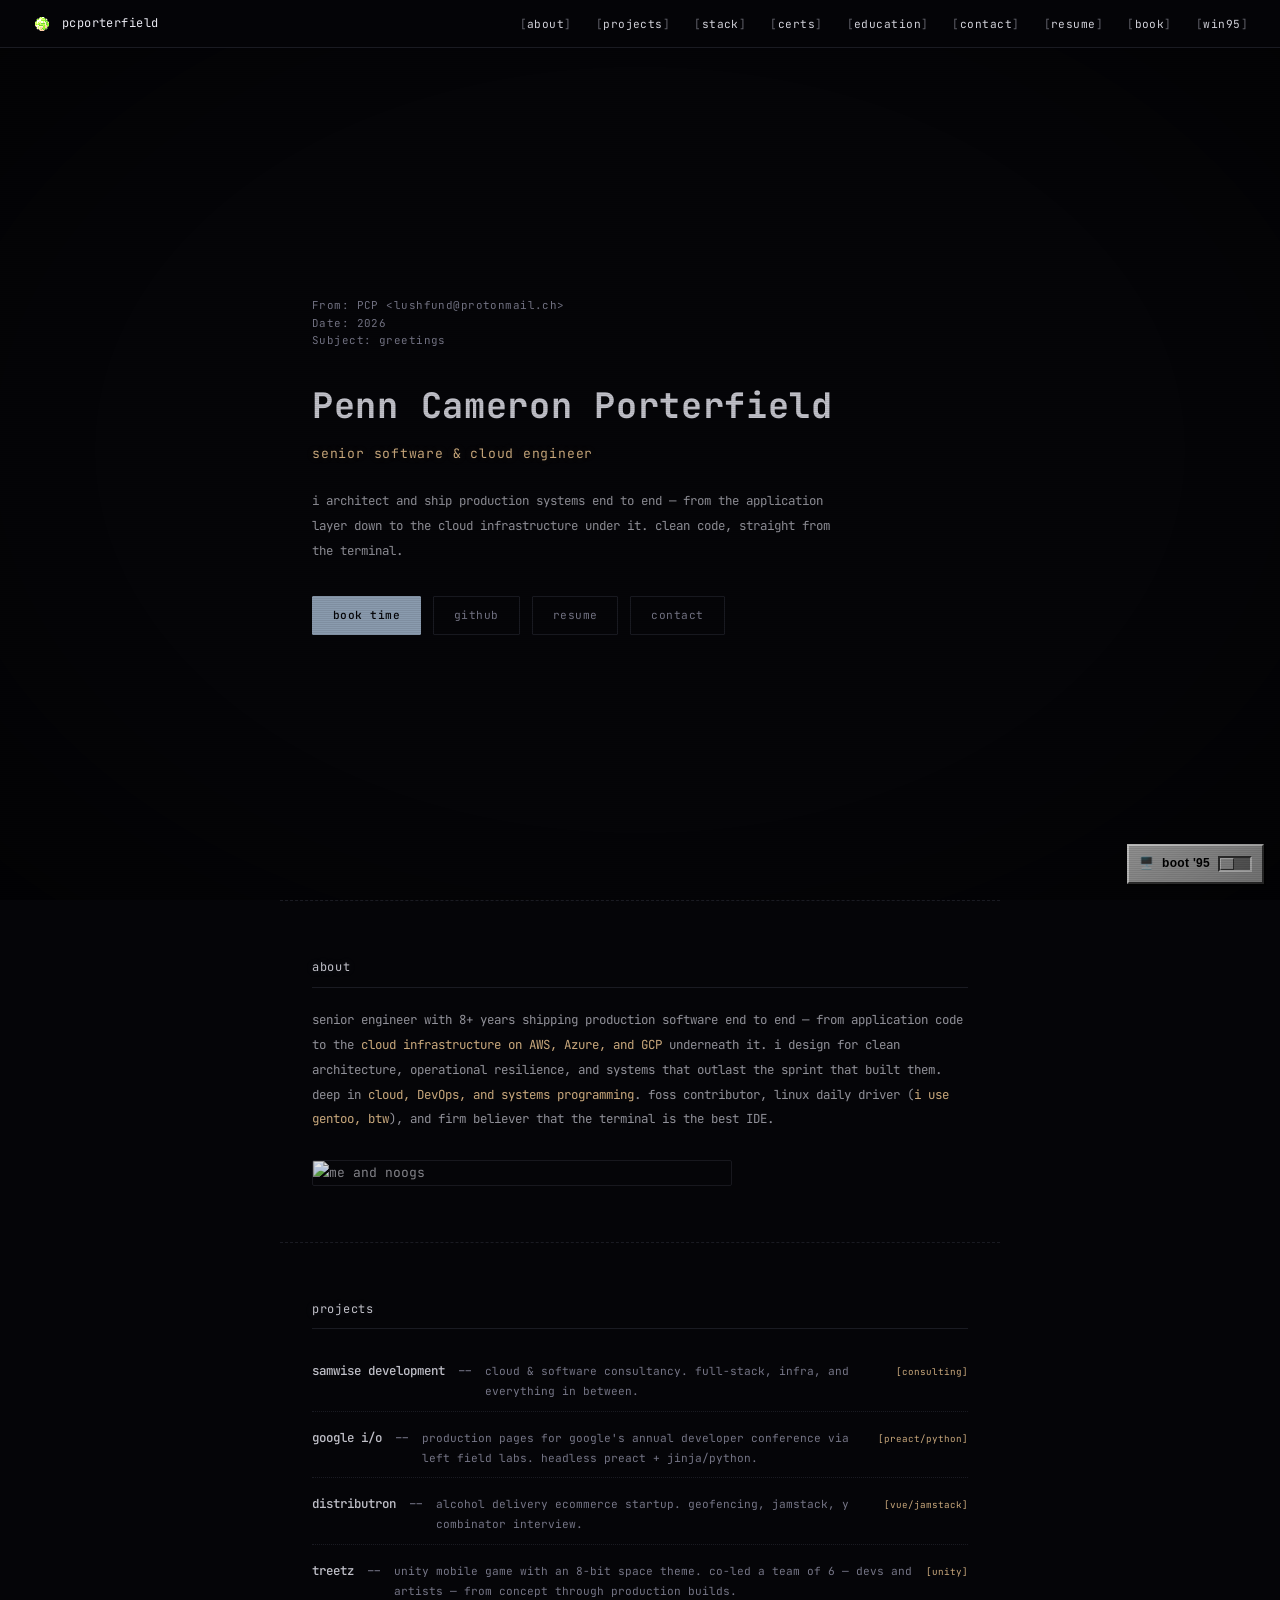
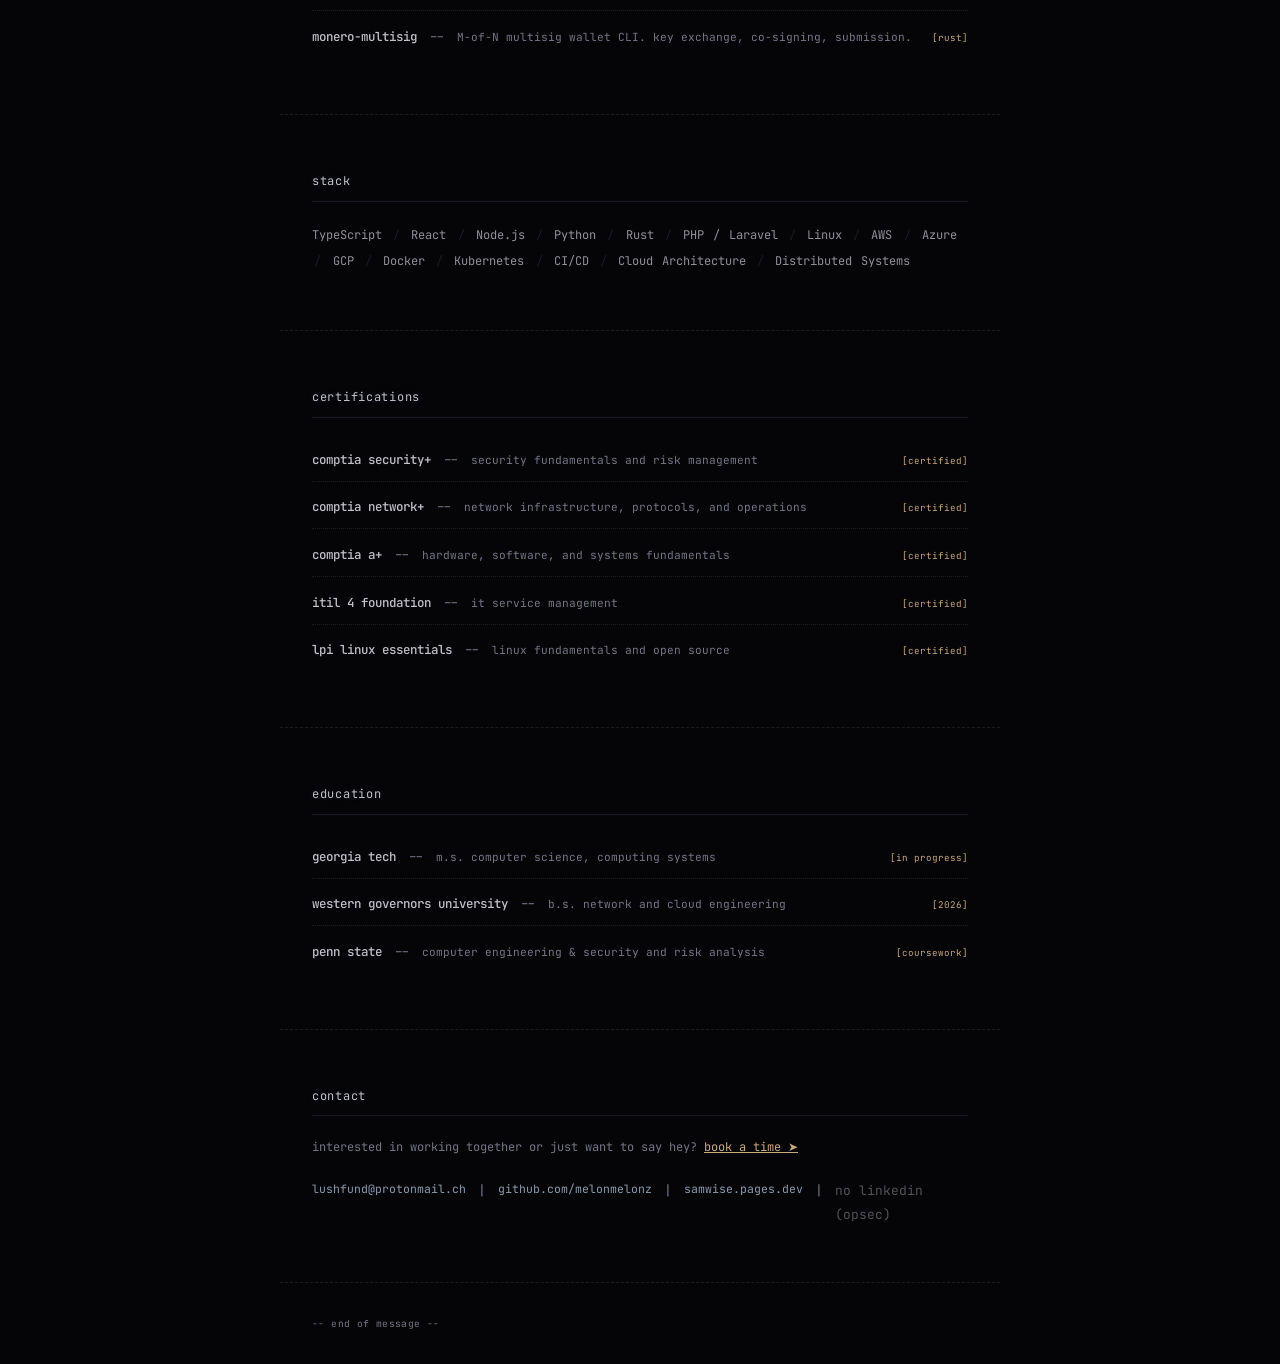
==== commit 572ea2ab: "Landing page: complete certs, add education; de-hotlink resume favicon The landing page listed only " ====
--- a/index.html
+++ b/index.html
@@ -26,6 +26,7 @@
       <li><a href="#projects">projects</a></li>
       <li><a href="#stack">stack</a></li>
       <li><a href="#certs">certs</a></li>
+      <li><a href="#education">education</a></li>
       <li><a href="#contact">contact</a></li>
       <li><a href="/cv">resume</a></li>
       <li><a href="/booking">book</a></li>
@@ -133,15 +134,27 @@
     <h2 class="section-title">certifications</h2>
     <div class="projects-list">
       <span class="project-item">
+        <span class="project-name">comptia security+</span>
+        <span class="project-sep">--</span>
+        <span class="project-desc">security fundamentals and risk management</span>
+        <span class="project-tag">[certified]</span>
+      </span>
+      <span class="project-item">
+        <span class="project-name">comptia network+</span>
+        <span class="project-sep">--</span>
+        <span class="project-desc">network infrastructure, protocols, and operations</span>
+        <span class="project-tag">[certified]</span>
+      </span>
+      <span class="project-item">
         <span class="project-name">comptia a+</span>
         <span class="project-sep">--</span>
         <span class="project-desc">hardware, software, and systems fundamentals</span>
         <span class="project-tag">[certified]</span>
       </span>
       <span class="project-item">
-        <span class="project-name">comptia network+</span>
-        <span class="project-sep">--</span>
-        <span class="project-desc">network infrastructure, protocols, and operations</span>
+        <span class="project-name">itil 4 foundation</span>
+        <span class="project-sep">--</span>
+        <span class="project-desc">it service management</span>
         <span class="project-tag">[certified]</span>
       </span>
       <span class="project-item">
@@ -149,6 +162,33 @@
         <span class="project-sep">--</span>
         <span class="project-desc">linux fundamentals and open source</span>
         <span class="project-tag">[certified]</span>
+      </span>
+    </div>
+  </section>
+
+  <hr class="divider">
+
+  <!-- Education -->
+  <section id="education">
+    <h2 class="section-title">education</h2>
+    <div class="projects-list">
+      <span class="project-item">
+        <span class="project-name">georgia tech</span>
+        <span class="project-sep">--</span>
+        <span class="project-desc">m.s. computer science, computing systems</span>
+        <span class="project-tag">[in progress]</span>
+      </span>
+      <span class="project-item">
+        <span class="project-name">western governors university</span>
+        <span class="project-sep">--</span>
+        <span class="project-desc">b.s. network and cloud engineering</span>
+        <span class="project-tag">[2026]</span>
+      </span>
+      <span class="project-item">
+        <span class="project-name">penn state</span>
+        <span class="project-sep">--</span>
+        <span class="project-desc">computer engineering &amp; security and risk analysis</span>
+        <span class="project-tag">[coursework]</span>
       </span>
     </div>
   </section>
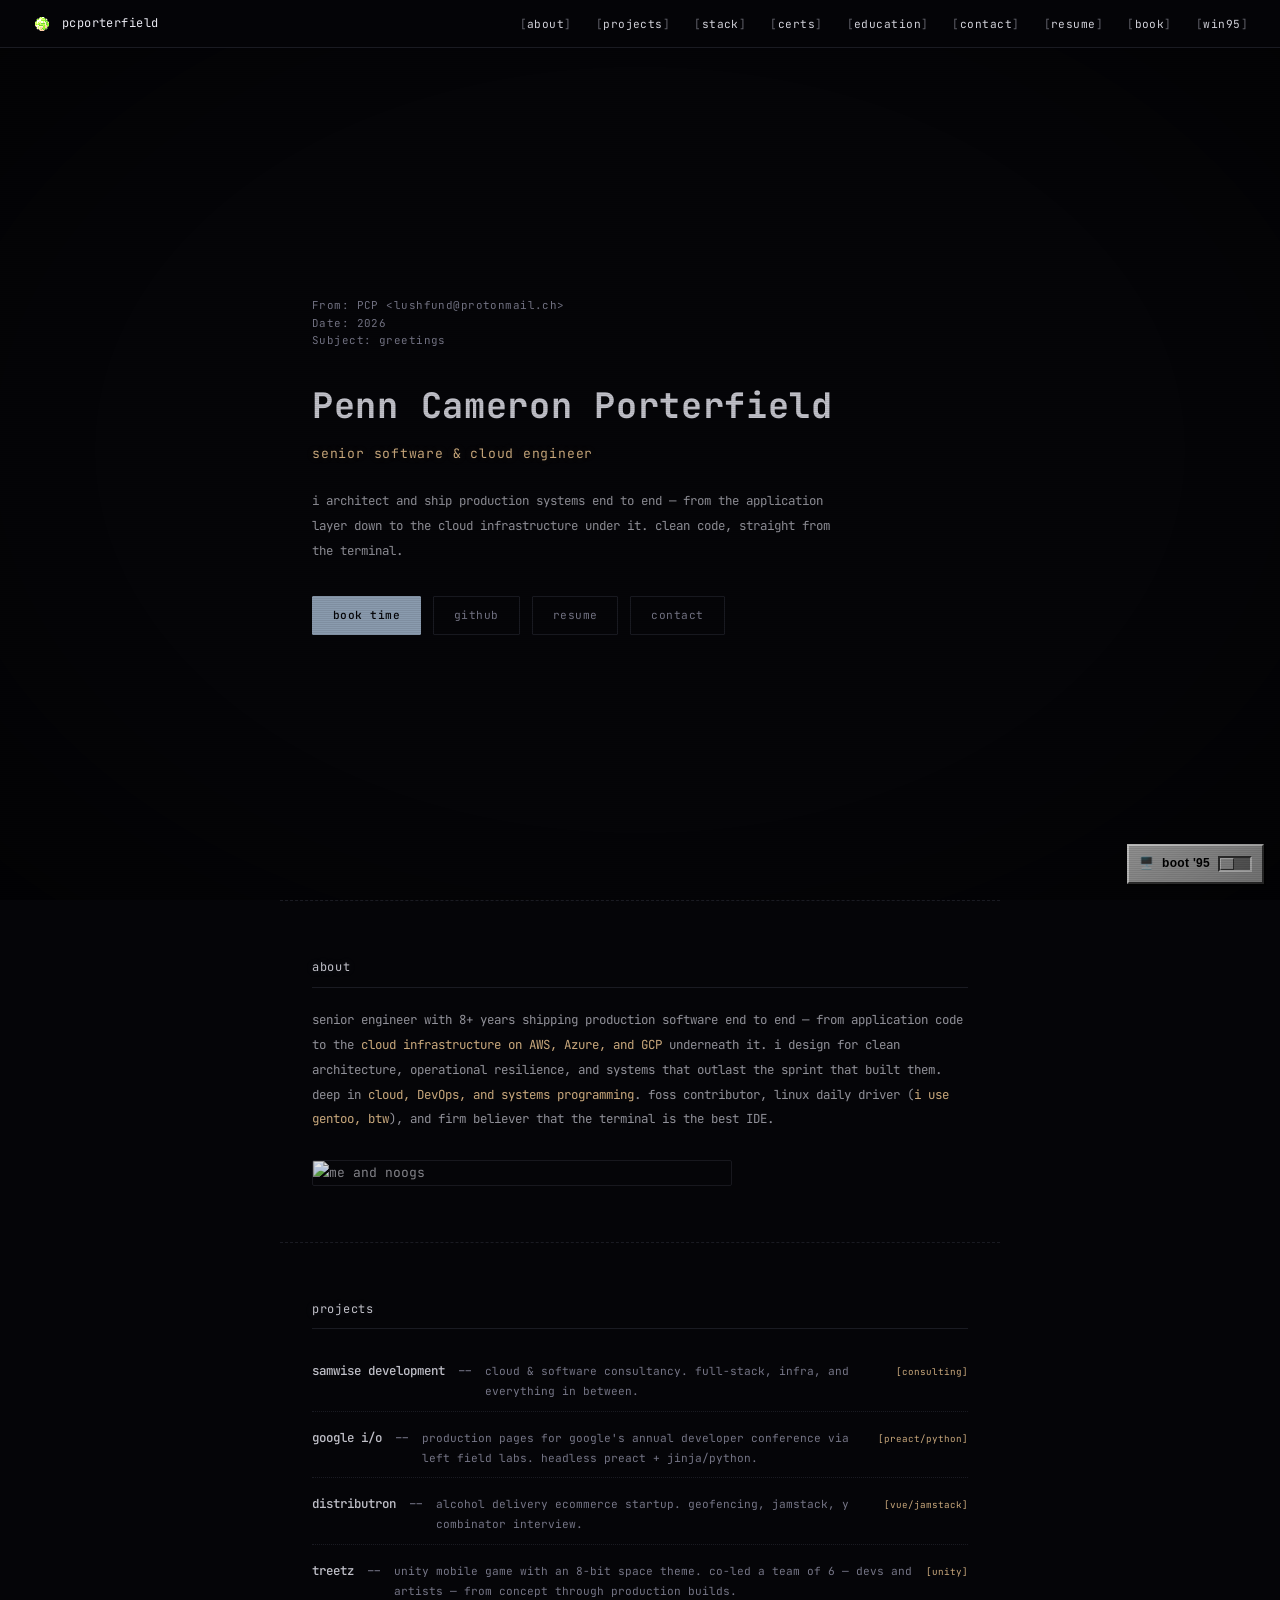
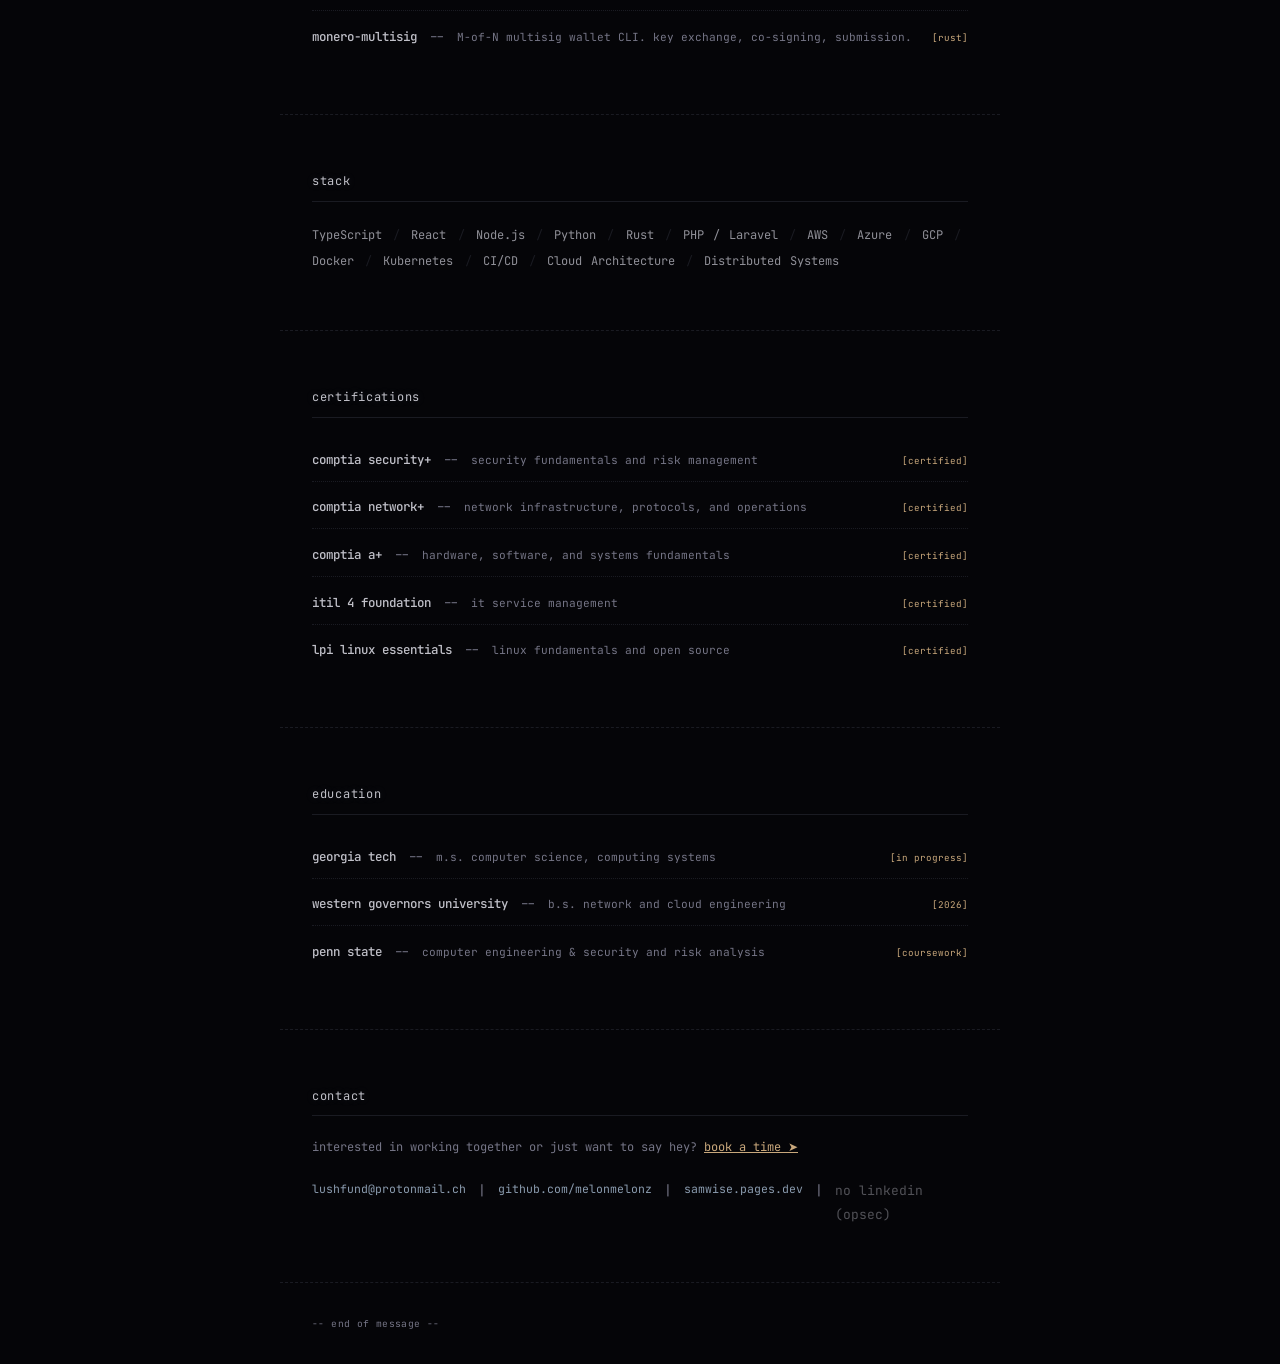
==== commit 94459c2d: "Skills: drop table-stakes tags (DNS/Networking, Linux, Bash, JS, S3) Cut filler from the CV and prin" ====
--- a/index.html
+++ b/index.html
@@ -115,7 +115,6 @@
       <span>Python</span> <span class="sep">/</span>
       <span>Rust</span> <span class="sep">/</span>
       <span>PHP / Laravel</span> <span class="sep">/</span>
-      <span>Linux</span> <span class="sep">/</span>
       <span>AWS</span> <span class="sep">/</span>
       <span>Azure</span> <span class="sep">/</span>
       <span>GCP</span> <span class="sep">/</span>
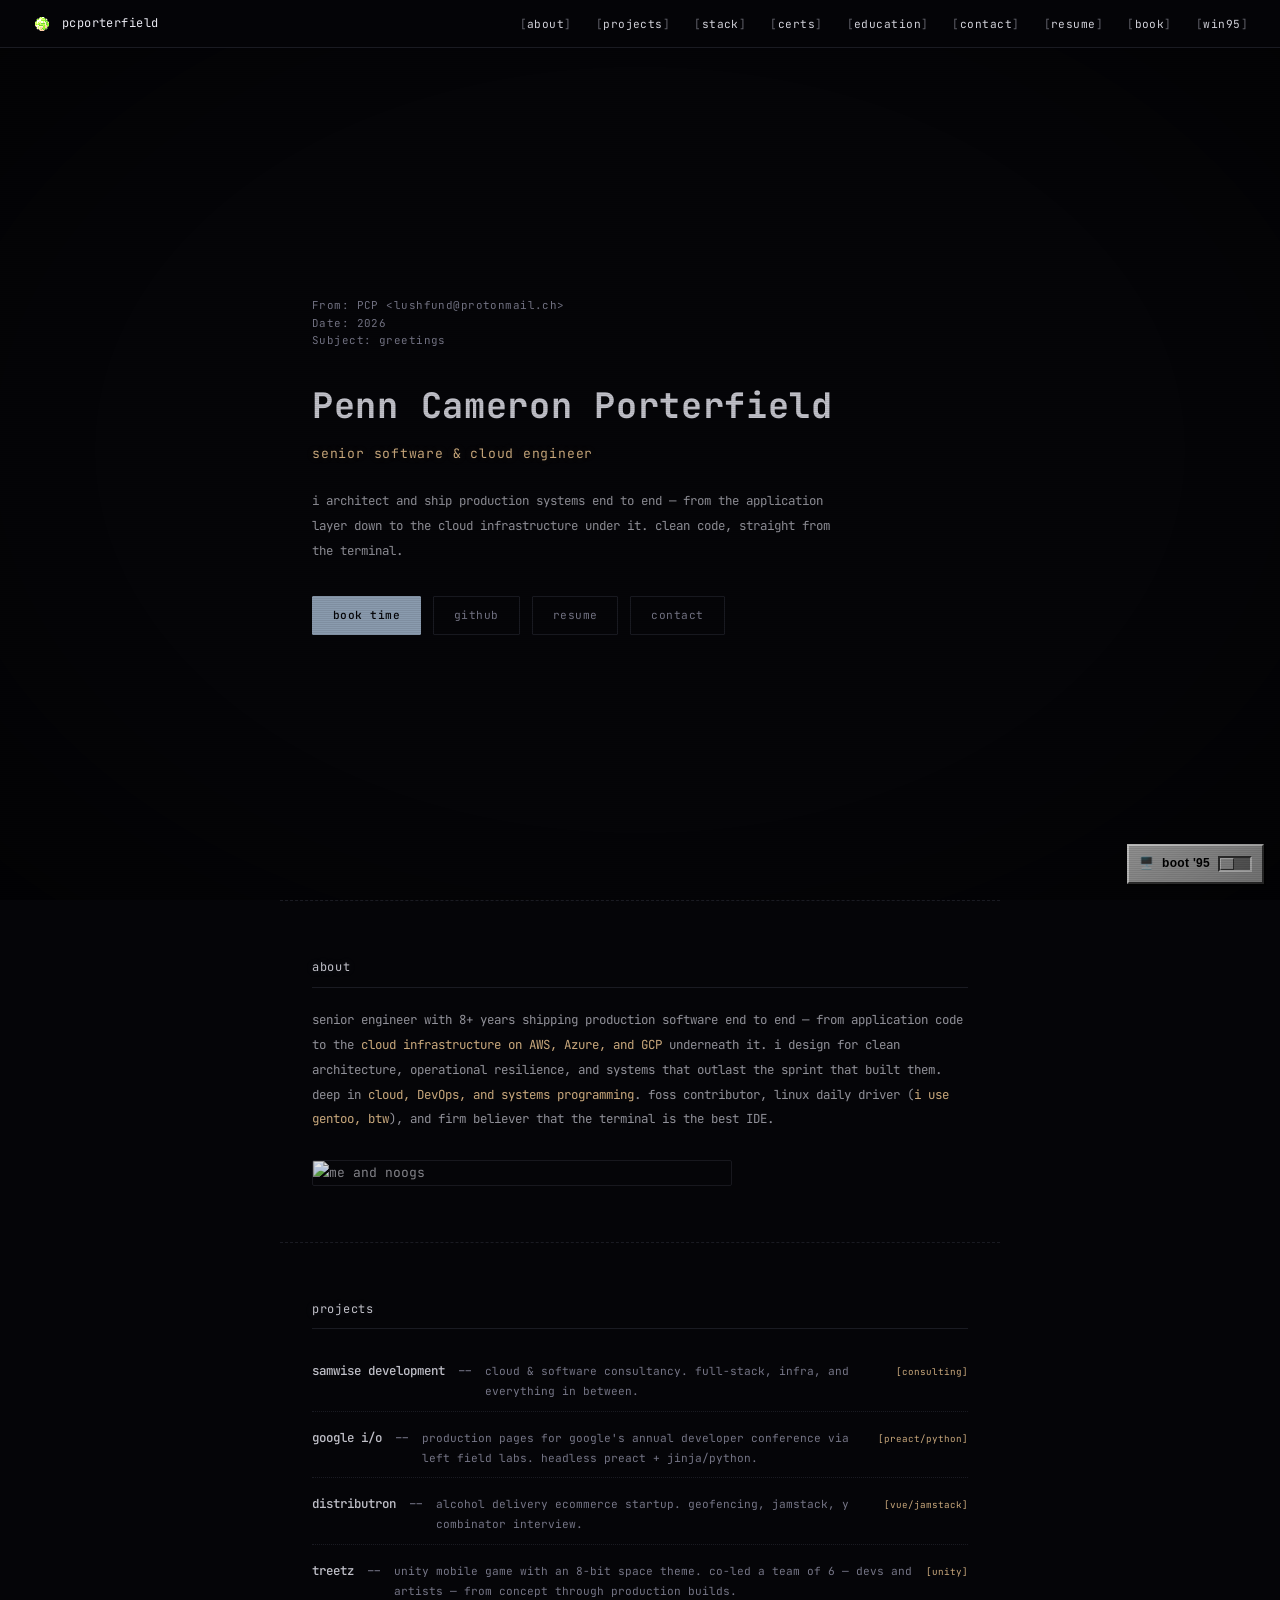
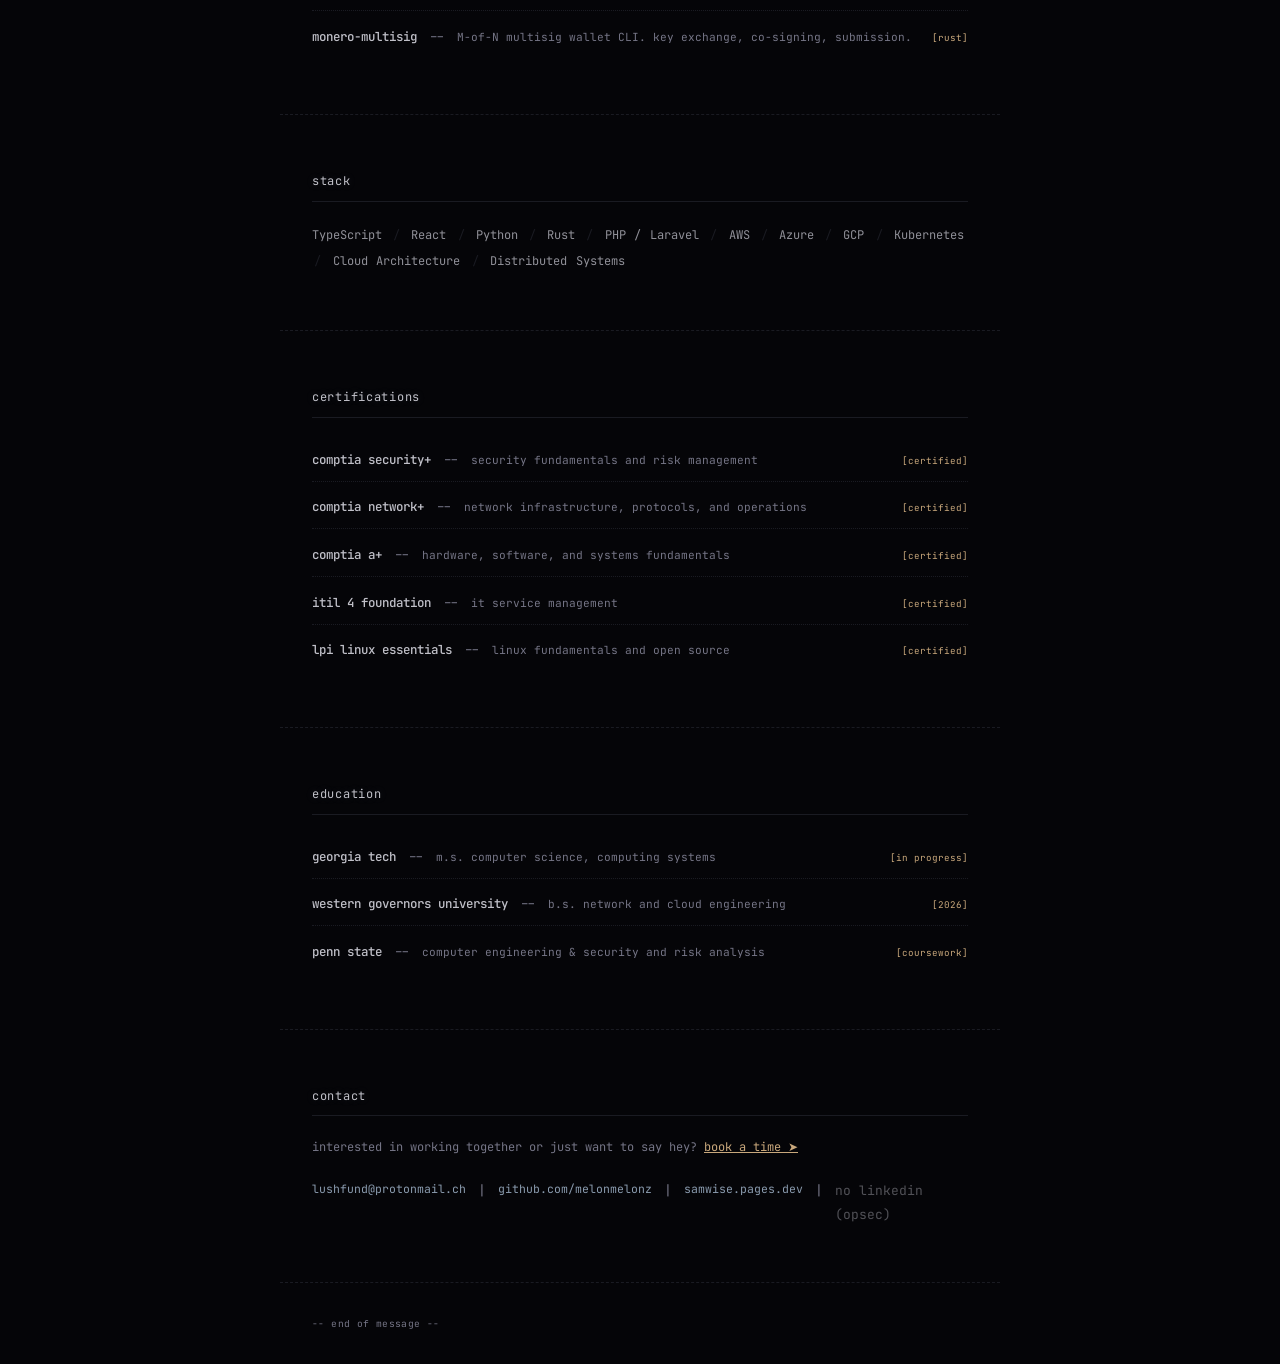
==== commit cc35c4f5: "Skills: cut CI/CD, Docker, Node.js; fold Laravel into PHP More table stakes gone. Kubernetes covers " ====
--- a/index.html
+++ b/index.html
@@ -111,16 +111,13 @@
     <p class="stack-text">
       <span>TypeScript</span> <span class="sep">/</span>
       <span>React</span> <span class="sep">/</span>
-      <span>Node.js</span> <span class="sep">/</span>
       <span>Python</span> <span class="sep">/</span>
       <span>Rust</span> <span class="sep">/</span>
       <span>PHP / Laravel</span> <span class="sep">/</span>
       <span>AWS</span> <span class="sep">/</span>
       <span>Azure</span> <span class="sep">/</span>
       <span>GCP</span> <span class="sep">/</span>
-      <span>Docker</span> <span class="sep">/</span>
       <span>Kubernetes</span> <span class="sep">/</span>
-      <span>CI/CD</span> <span class="sep">/</span>
       <span>Cloud Architecture</span> <span class="sep">/</span>
       <span>Distributed Systems</span>
     </p>
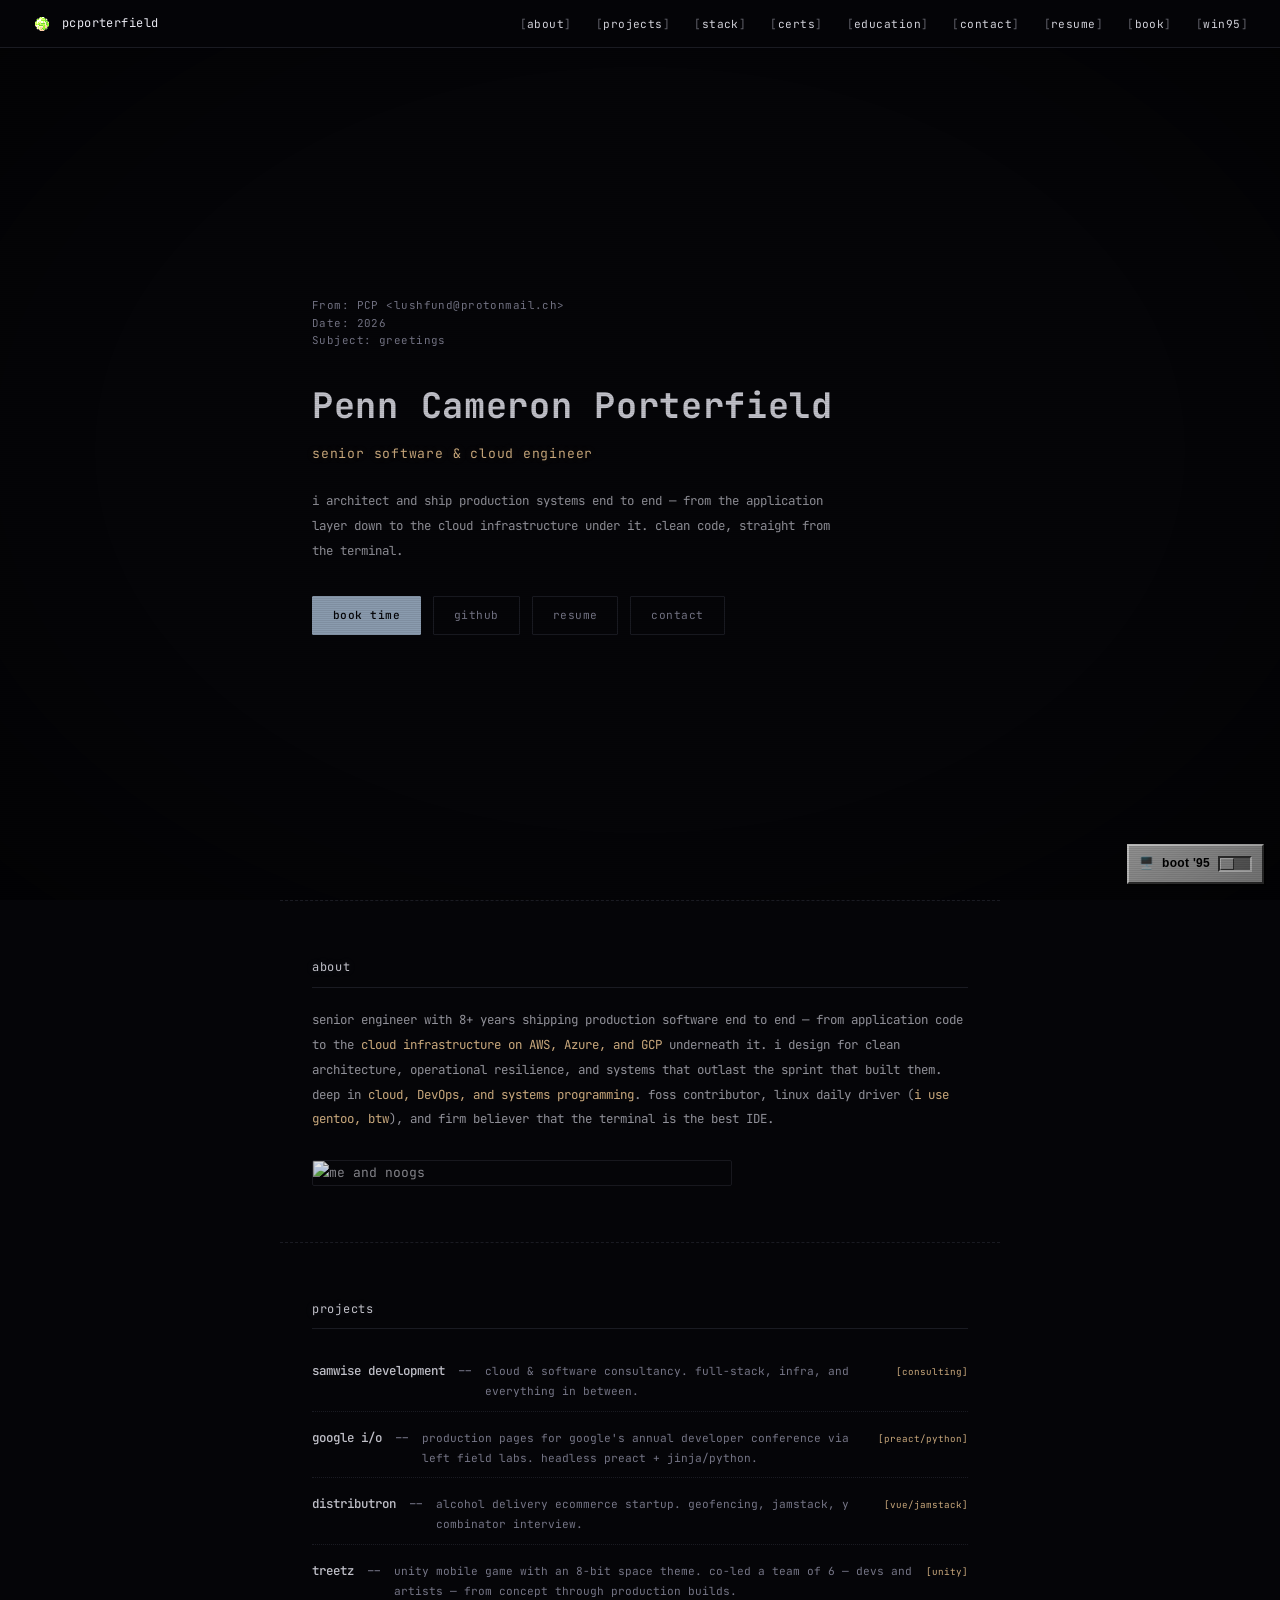
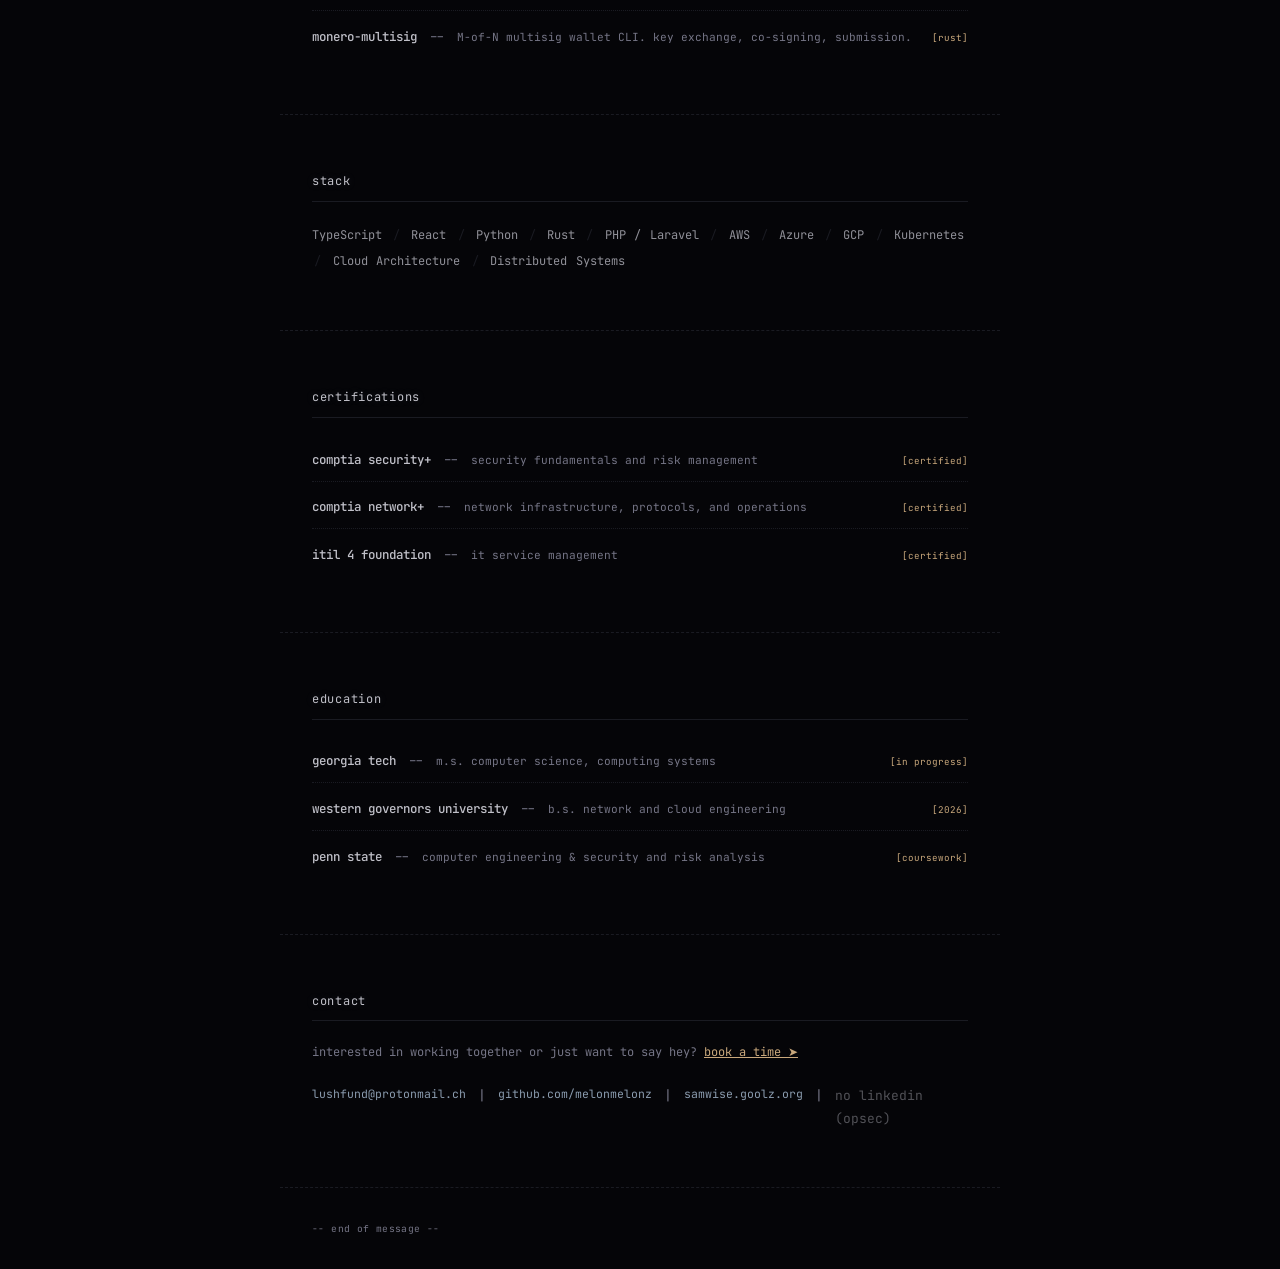
==== commit 021ee794: "Senior positioning; drop A+ and LPI Linux Essentials sitewide Resume and CV: over-a-decade summary, " ====
--- a/index.html
+++ b/index.html
@@ -70,7 +70,7 @@
   <section id="projects">
     <h2 class="section-title">projects</h2>
     <div class="projects-list">
-      <a href="https://samwise.pages.dev" class="project-item" target="_blank" rel="noopener">
+      <a href="https://samwise.goolz.org" class="project-item" target="_blank" rel="noopener">
         <span class="project-name">samwise development</span>
         <span class="project-sep">--</span>
         <span class="project-desc">cloud & software consultancy. full-stack, infra, and everything in between.</span>
@@ -142,21 +142,9 @@
         <span class="project-tag">[certified]</span>
       </span>
       <span class="project-item">
-        <span class="project-name">comptia a+</span>
-        <span class="project-sep">--</span>
-        <span class="project-desc">hardware, software, and systems fundamentals</span>
-        <span class="project-tag">[certified]</span>
-      </span>
-      <span class="project-item">
         <span class="project-name">itil 4 foundation</span>
         <span class="project-sep">--</span>
         <span class="project-desc">it service management</span>
-        <span class="project-tag">[certified]</span>
-      </span>
-      <span class="project-item">
-        <span class="project-name">lpi linux essentials</span>
-        <span class="project-sep">--</span>
-        <span class="project-desc">linux fundamentals and open source</span>
         <span class="project-tag">[certified]</span>
       </span>
     </div>
@@ -200,7 +188,7 @@
       <span class="sep">|</span>
       <a href="https://github.com/melonmelonz" target="_blank" rel="noopener">github.com/melonmelonz</a>
       <span class="sep">|</span>
-      <a href="https://samwise.pages.dev" target="_blank" rel="noopener">samwise.pages.dev</a>
+      <a href="https://samwise.goolz.org" target="_blank" rel="noopener">samwise.goolz.org</a>
       <span class="sep">|</span>
       <span style="opacity:0.55;" title="OpSec &amp; privacy — intentionally not on LinkedIn">no linkedin (opsec)</span>
     </div>
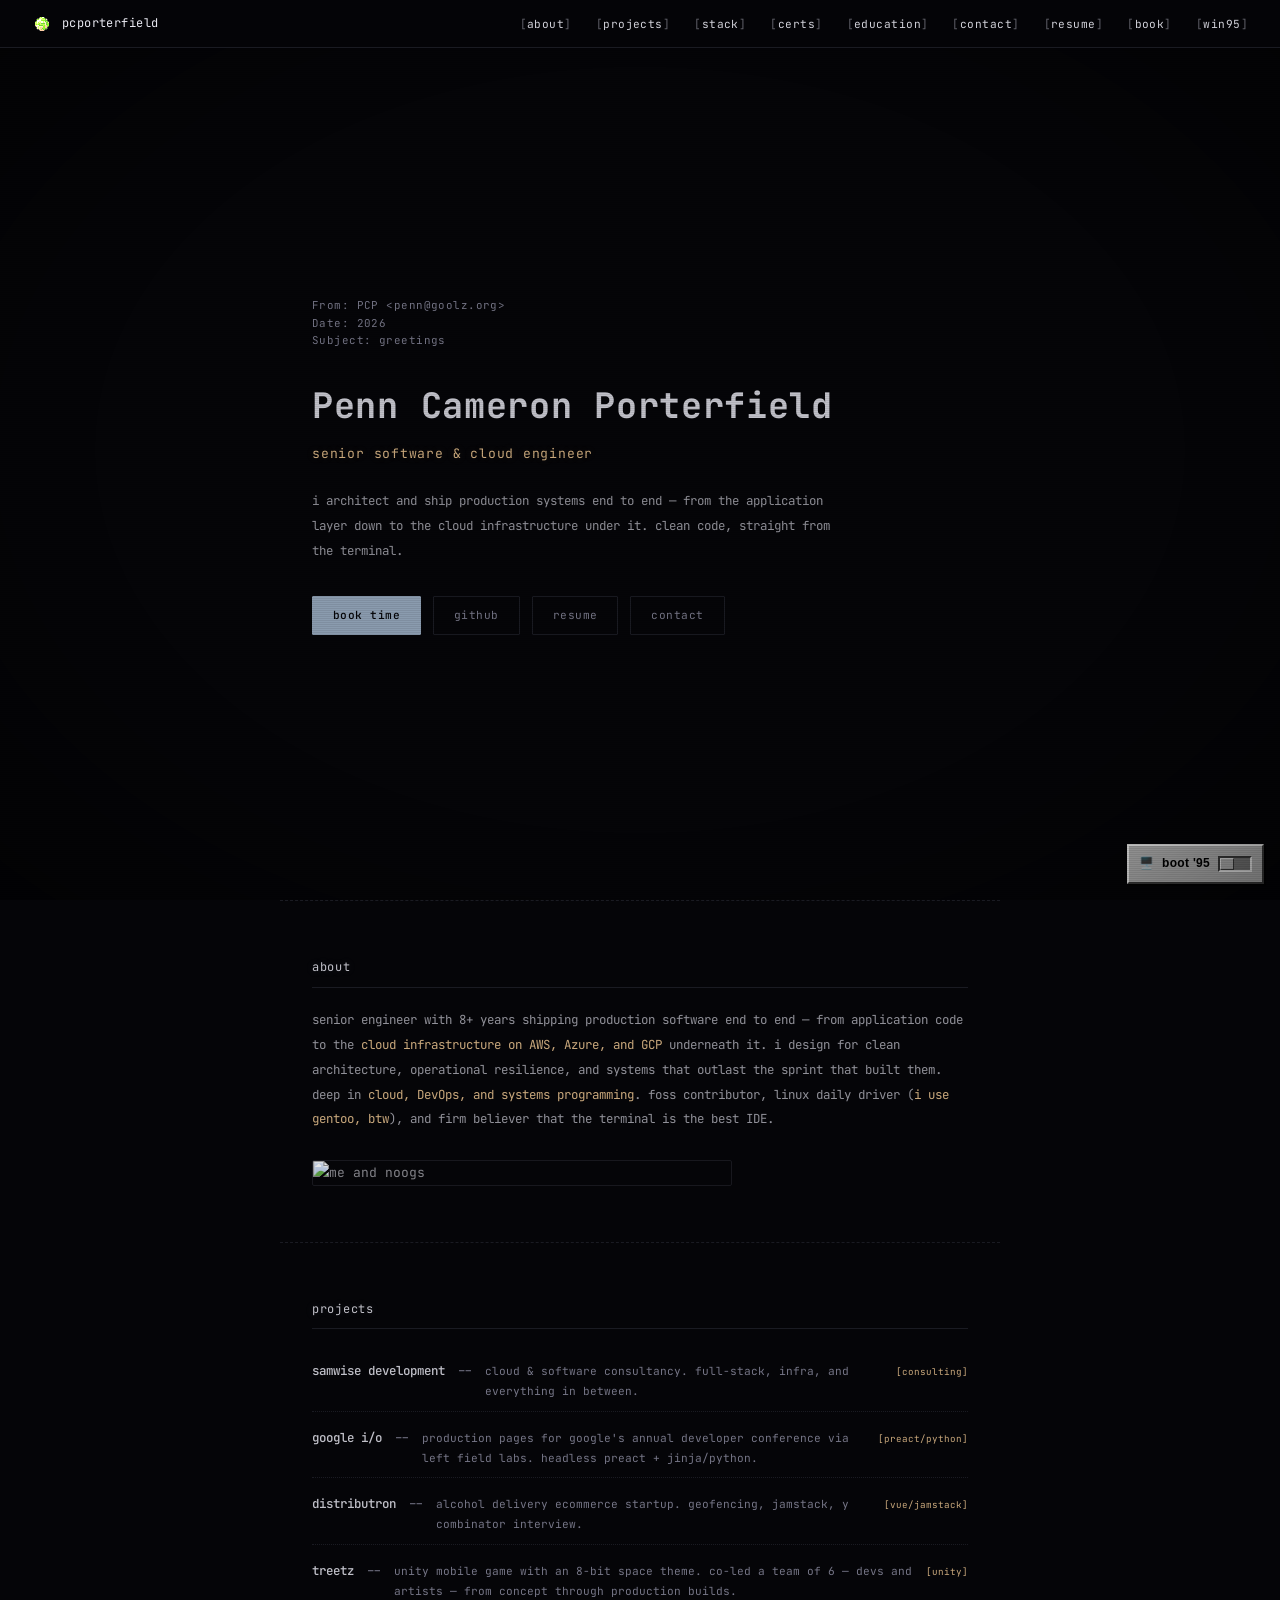
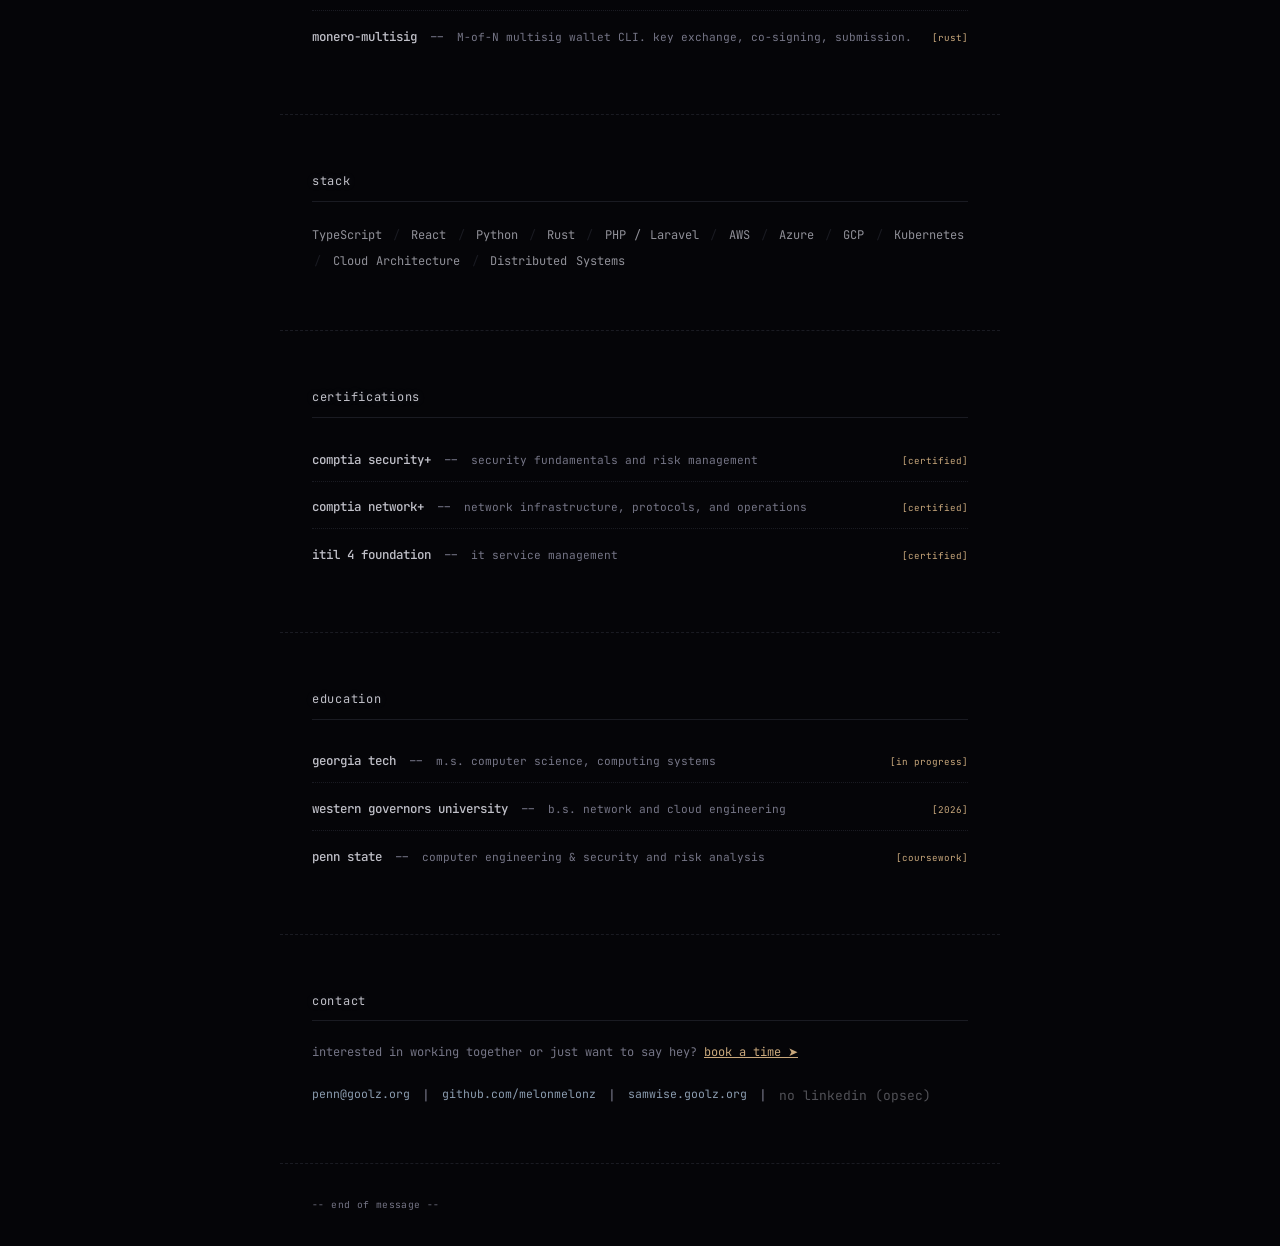
==== commit 65c89eaa: "Contact email to penn@goolz.org; restore Penn State on resume" ====
--- a/index.html
+++ b/index.html
@@ -36,7 +36,7 @@
 
   <!-- Hero -->
   <section class="hero" id="top">
-    <div class="hero-header">From: PCP &lt;lushfund@protonmail.ch&gt;
+    <div class="hero-header">From: PCP &lt;penn@goolz.org&gt;
 Date: 2026
 Subject: greetings</div>
     <h1>Penn Cameron Porterfield</h1>
@@ -184,7 +184,7 @@
     <h2 class="section-title">contact</h2>
     <p>interested in working together or just want to say hey? <a href="/booking" style="color:var(--amber)">book a time &#10148;</a></p>
     <div class="contact-links">
-      <a href="mailto:lushfund@protonmail.ch">lushfund@protonmail.ch</a>
+      <a href="mailto:penn@goolz.org">penn@goolz.org</a>
       <span class="sep">|</span>
       <a href="https://github.com/melonmelonz" target="_blank" rel="noopener">github.com/melonmelonz</a>
       <span class="sep">|</span>
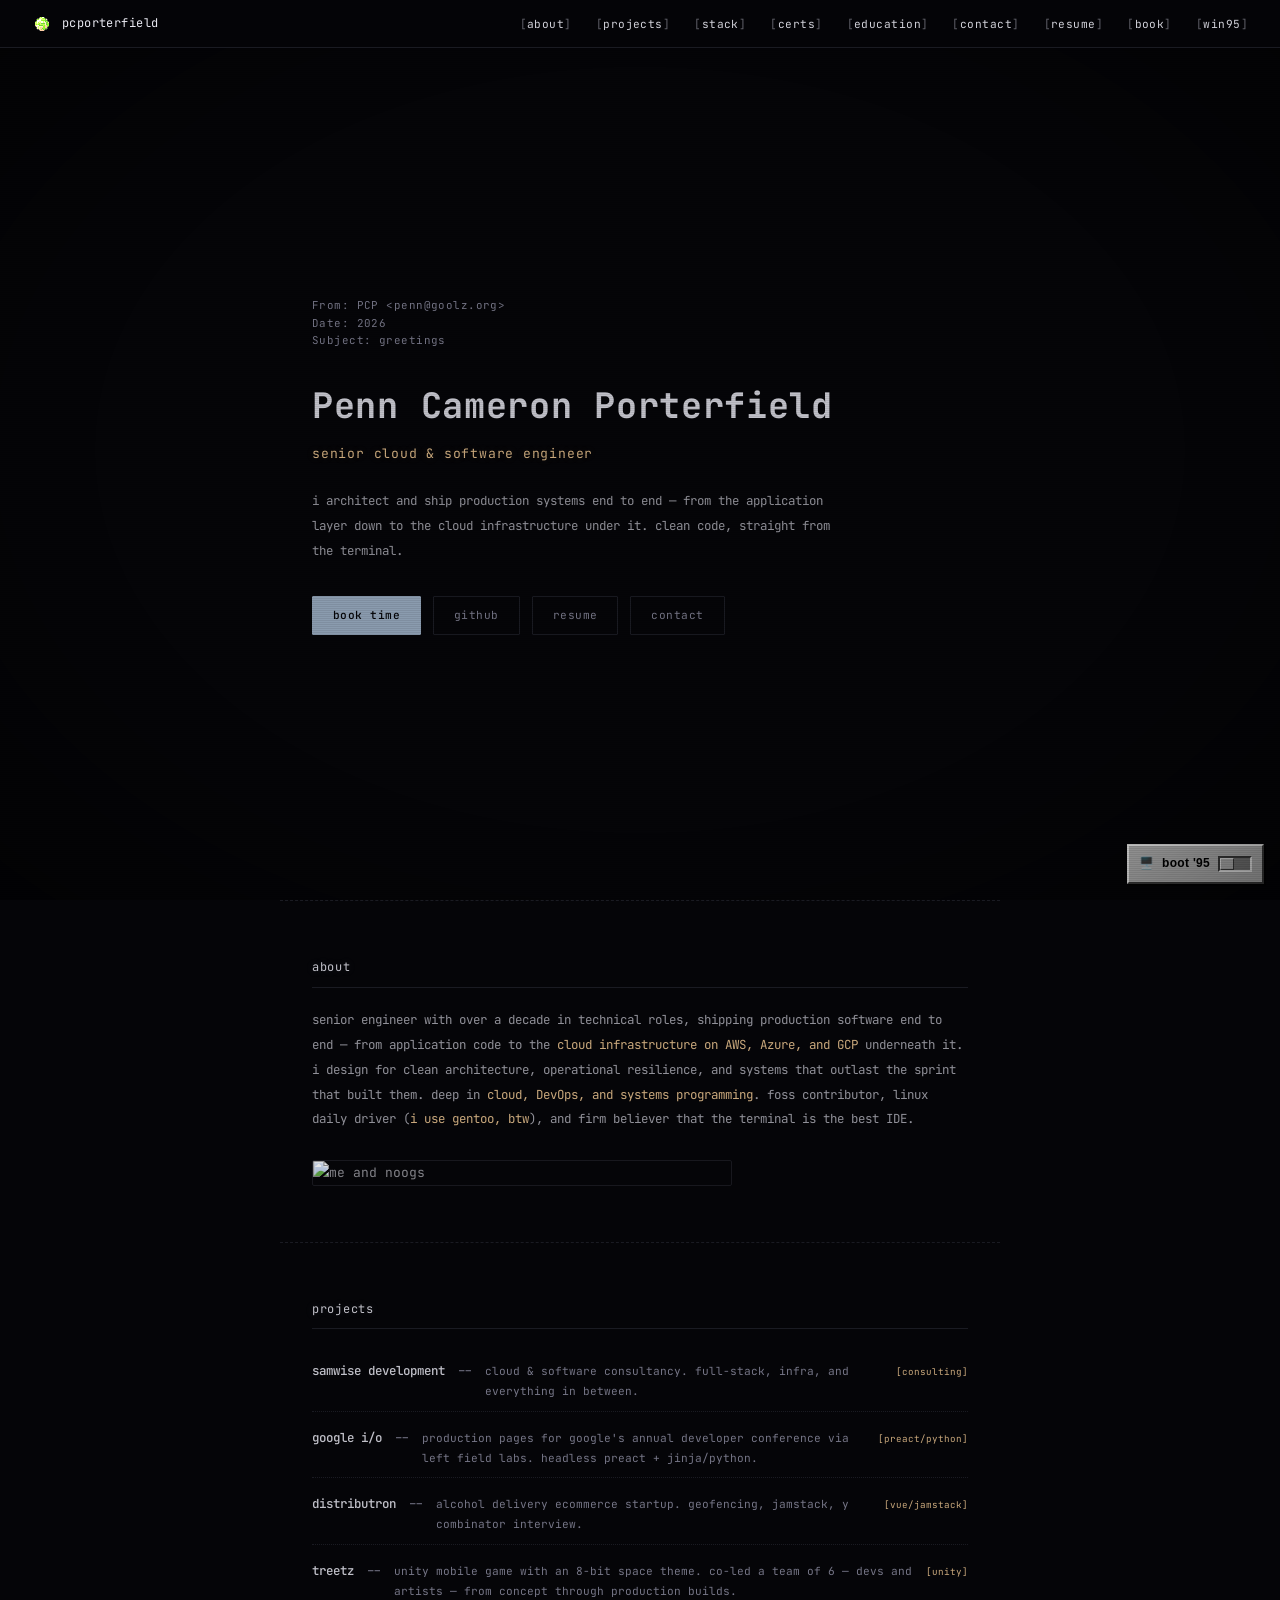
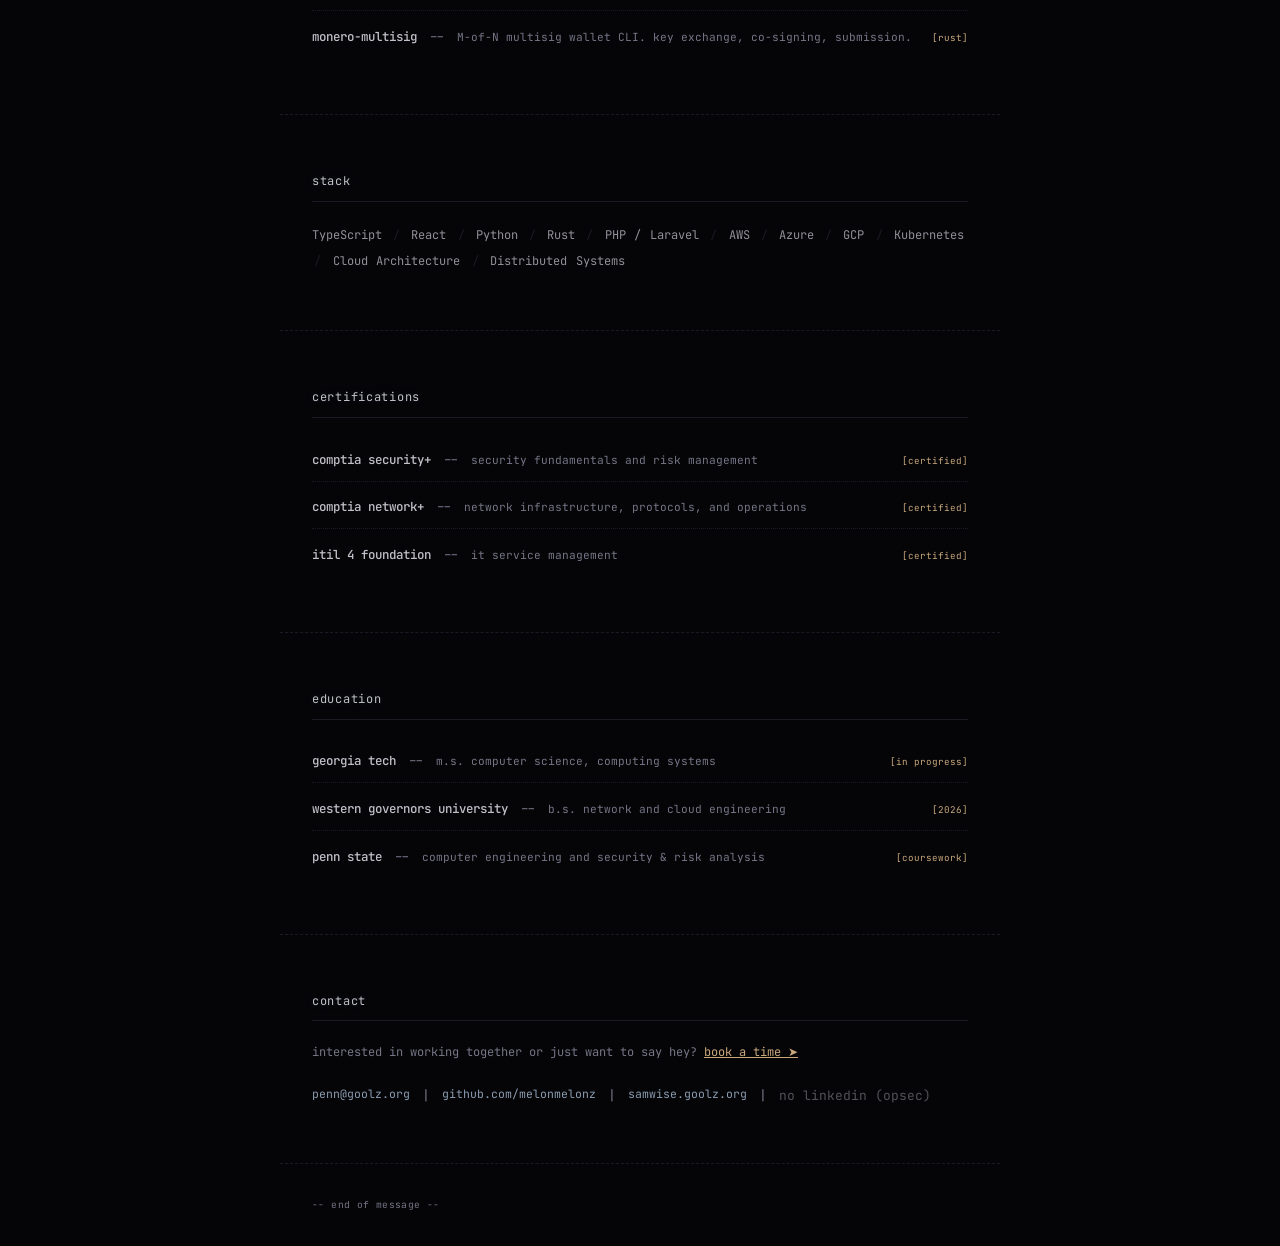
==== commit 0651651f: "CV: single email in header; align title and experience wording sitewide" ====
--- a/index.html
+++ b/index.html
@@ -4,7 +4,7 @@
   <meta charset="UTF-8">
   <meta name="viewport" content="width=device-width, initial-scale=1.0">
   <title>Penn Cameron Porterfield</title>
-  <meta name="description" content="Senior software & cloud engineer. FOSS advocate. Architecting and shipping production systems end to end.">
+  <meta name="description" content="Senior cloud & software engineer. FOSS advocate. Architecting and shipping production systems end to end.">
   <link rel="stylesheet" href="style.css">
   <link rel="icon" href="data:image/svg+xml,<svg xmlns='http://www.w3.org/2000/svg' viewBox='0 0 100 100'><text y='.9em' font-size='90'>⬡</text></svg>">
 </head>
@@ -40,7 +40,7 @@
 Date: 2026
 Subject: greetings</div>
     <h1>Penn Cameron Porterfield</h1>
-    <p class="subtitle">senior software & cloud engineer</p>
+    <p class="subtitle">senior cloud & software engineer</p>
     <p class="tagline">i architect and ship production systems end to end — from the application layer down to the cloud infrastructure under it. clean code, straight from the terminal.</p>
     <div class="hero-buttons">
       <a href="/booking" class="btn btn-primary">book time</a>
@@ -56,7 +56,7 @@
   <section id="about">
     <h2 class="section-title">about</h2>
     <p class="about-text">
-      senior engineer with 8+ years shipping production software end to end — from application code to the <span class="highlight">cloud infrastructure on AWS, Azure, and GCP</span> underneath it. i design for clean architecture, operational resilience, and systems that outlast the sprint that built them. deep in <span class="highlight">cloud, DevOps, and systems programming</span>. foss contributor, linux daily driver (<span class="highlight">i use gentoo, btw</span>), and firm believer that the terminal is the best IDE.
+      senior engineer with over a decade in technical roles, shipping production software end to end — from application code to the <span class="highlight">cloud infrastructure on AWS, Azure, and GCP</span> underneath it. i design for clean architecture, operational resilience, and systems that outlast the sprint that built them. deep in <span class="highlight">cloud, DevOps, and systems programming</span>. foss contributor, linux daily driver (<span class="highlight">i use gentoo, btw</span>), and firm believer that the terminal is the best IDE.
     </p>
     <picture>
       <source srcset="me_and_noogs.webp" type="image/webp">
@@ -171,7 +171,7 @@
       <span class="project-item">
         <span class="project-name">penn state</span>
         <span class="project-sep">--</span>
-        <span class="project-desc">computer engineering &amp; security and risk analysis</span>
+        <span class="project-desc">computer engineering and security &amp; risk analysis</span>
         <span class="project-tag">[coursework]</span>
       </span>
     </div>
